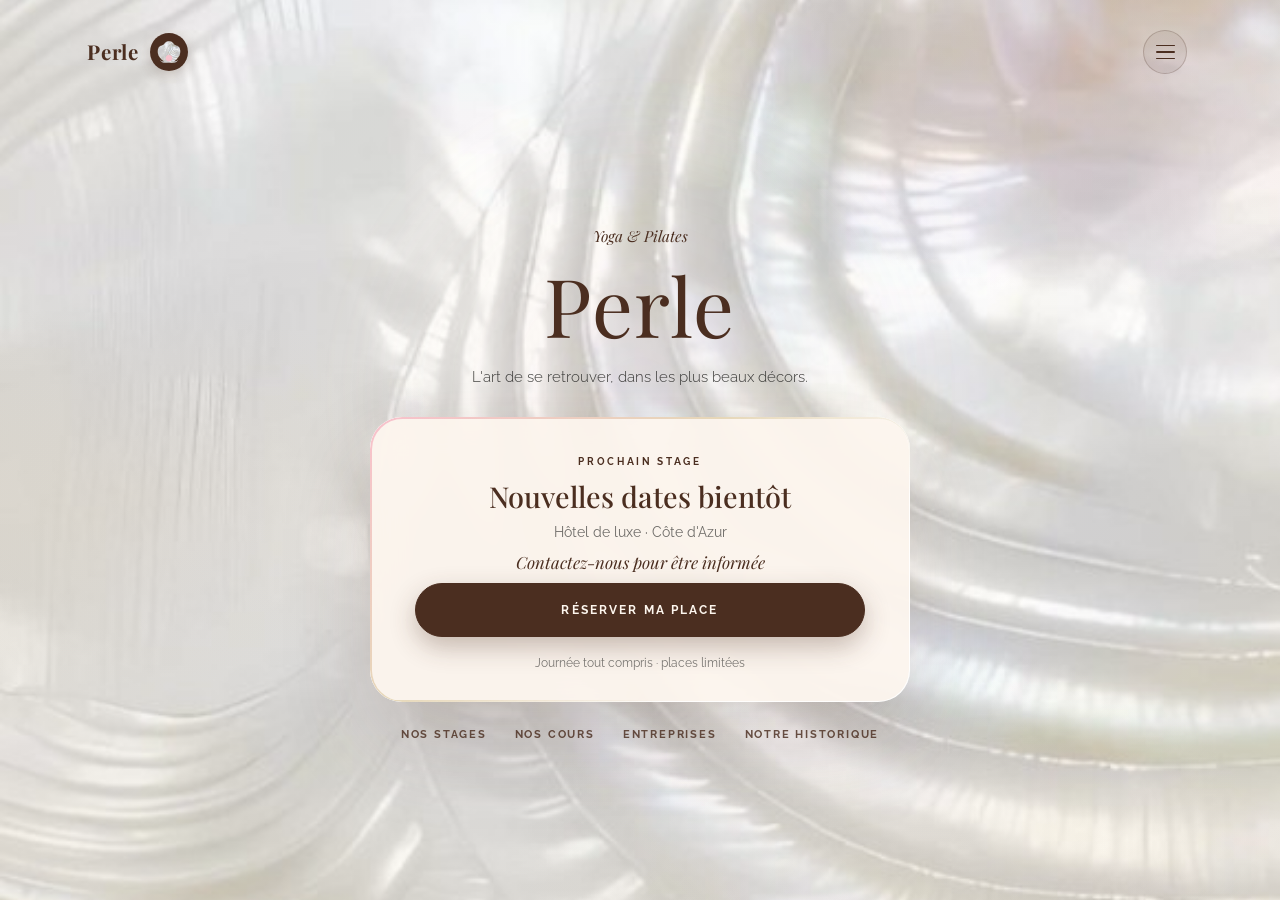
==== index.html @ 3eebd9fe "Site Perle : refonte complete (charte, nacre, stages, reservation) Mise en ligne initiale via depot " ====
<!DOCTYPE html>
<html lang="fr" translate="no">
<head>
  <meta charset="UTF-8">
  <meta name="google" content="notranslate">
  <meta name="viewport" content="width=device-width, initial-scale=1.0">
  <title>Perle — Yoga & Pilates sur la Côte d'Azur</title>
  <meta name="description" content="Perle — Cours de yoga et pilates dans les plus beaux lieux de la Côte d'Azur. Réservez votre prochaine séance.">
  <link rel="icon" type="image/png" href="favicon.png">
  <link rel="apple-touch-icon" href="favicon.png">
  <link rel="preconnect" href="https://fonts.googleapis.com">
  <link rel="preconnect" href="https://fonts.gstatic.com" crossorigin>
  <link href="https://fonts.googleapis.com/css2?family=Playfair+Display:ital,wght@0,400;0,500;0,700;1,400&family=Raleway:wght@300;400;500;600;700&display=swap" rel="stylesheet">
  <link rel="stylesheet" href="styles.css">
</head>
<body class="home-page">

<!-- Animation d'arrivée : la perle roule une fois -->
<div class="page-intro" id="pageIntro" aria-hidden="true"><img src="logo-rose.png" alt=""></div>

<!-- NAV -->
<nav id="nav">
  <div class="container nav-inner">
    <a href="index.html" class="nav-logo" aria-label="Perle — Accueil">
      <span class="nav-logo-text">Perle</span>
      <img src="Logo.PNG" alt="Perle logo">
    </a>
    <div class="nav-links">
      <a href="index.html" data-fr="Accueil" data-en="Home">Accueil</a>
      <a href="stages.html" data-fr="Stages" data-en="Retreats">Stages</a>
      <a href="reservation.html" data-fr="Cours" data-en="Classes">Cours</a>
      <a href="entreprises.html" data-fr="Entreprises" data-en="Business">Entreprises</a>
      <a href="historique.html" data-fr="Notre historique" data-en="Our history">Notre historique</a>
      <div class="lang-toggle" role="group" aria-label="Langue"><button class="active" onclick="setLang('fr')" aria-pressed="true">FR</button><button onclick="setLang('en')" aria-pressed="false">EN</button></div>
    </div>

    <button class="nav-burger" id="burger" aria-label="Ouvrir le menu" aria-expanded="false"><span></span><span></span><span></span></button>
  </div>
</nav>

<div class="mobile-menu" id="mobileMenu" role="dialog" aria-modal="true" aria-label="Navigation">
  <button class="mobile-close" id="mobileClose" aria-label="Fermer">&#10005;</button>
  <a href="index.html" onclick="closeMobile()" data-fr="Accueil" data-en="Home">Accueil</a>
  <a href="stages.html" onclick="closeMobile()" data-fr="Stages" data-en="Retreats">Stages</a>
  <a href="reservation.html" onclick="closeMobile()" data-fr="Cours" data-en="Classes">Cours</a>
  <a href="entreprises.html" onclick="closeMobile()" data-fr="Entreprises" data-en="Business">Entreprises</a>
  <a href="historique.html" onclick="closeMobile()" data-fr="Notre historique" data-en="Our history">Notre historique</a>
  <div class="lang-toggle"><button class="active" onclick="setLang('fr'); closeMobile()">FR</button><button onclick="setLang('en'); closeMobile()">EN</button></div>
</div>


<!-- ACCUEIL ÉPURÉ -->
<main class="home-min has-nacre">
  <p class="hm-eyebrow" data-fr="Yoga & Pilates" data-en="Yoga & Pilates">Yoga & Pilates</p>
  <h1>Perle</h1>
  <p class="hm-sub" data-fr="L'art de se retrouver, dans les plus beaux décors." data-en="The art of finding yourself, in the most beautiful settings.">L'art de se retrouver, dans les plus beaux décors.</p>

  <div class="next-class" id="nextClass">
    <span class="nc-label" data-fr="Prochain stage" data-en="Next retreat">Prochain stage</span>
    <h2 class="nc-title" id="ncTitle">—</h2>
    <p class="nc-meta" id="ncMeta">—</p>
    <p class="nc-date" id="ncDate">—</p>
    <div class="timer" id="timer" aria-live="polite">
      <div><b id="t-d">00</b><span data-fr="Jours" data-en="Days">Jours</span></div>
      <div class="sep">:</div>
      <div><b id="t-h">00</b><span data-fr="Heures" data-en="Hours">Heures</span></div>
      <div class="sep">:</div>
      <div><b id="t-m">00</b><span data-fr="Min" data-en="Min">Min</span></div>
      <div class="sep">:</div>
      <div><b id="t-s">00</b><span data-fr="Sec" data-en="Sec">Sec</span></div>
    </div>
    <a class="btn btn-dark nc-btn" href="stages.html#reserver" data-fr="Réserver ma place" data-en="Book my place">Réserver ma place</a>
    <p class="nc-note" data-fr="Journée tout compris · places limitées" data-en="All-inclusive day · limited places">Journée tout compris · places limitées</p>
  </div>

  <div class="home-min-links">
    <a href="stages.html" data-fr="Nos stages" data-en="Our retreats">Nos stages</a>
    <a href="reservation.html" data-fr="Nos cours" data-en="Our classes">Nos cours</a>
    <a href="entreprises.html" data-fr="Entreprises" data-en="Business">Entreprises</a>
    <a href="historique.html" data-fr="Notre historique" data-en="Our history">Notre historique</a>
  </div>
</main>

<script src="auth.js"></script>
<script src="script.js"></script>
<script>
  /* ── PROCHAIN STAGE + COMPTE À REBOURS ──
     ✏️ Pour changer les dates : éditer ce tableau (et la page stages.html). */
  const STAGES = [
    { date: '2026-09-12T07:30:00', fr: 'Journée Perle — Signature', en: 'Perle Day — Signature' },
    { date: '2026-10-03T07:30:00', fr: 'Journée Perle — Signature', en: 'Perle Day — Signature' },
    { date: '2026-10-24T07:30:00', fr: 'Journée Perle — Automne',   en: 'Perle Day — Autumn' }
  ];
  const LIEU = { fr: "Hôtel de luxe · Côte d'Azur", en: 'Luxury hotel · French Riviera' };

  function nextStage() {
    const now = new Date();
    const upcoming = STAGES.map(s => ({ ...s, d: new Date(s.date) }))
                           .filter(s => s.d > now)
                           .sort((a, b) => a.d - b.d);
    return upcoming[0] || null;
  }
  const NC = nextStage();

  function lang() { return localStorage.getItem('perle-lang') || 'fr'; }

  function renderNC() {
    const l = lang();
    if (!NC) {
      document.getElementById('ncTitle').textContent = l === 'en' ? 'New dates coming soon' : 'Nouvelles dates bientôt';
      document.getElementById('ncMeta').textContent = LIEU[l];
      document.getElementById('ncDate').textContent = l === 'en' ? 'Contact us to be informed' : 'Contactez-nous pour être informée';
      const t = document.getElementById('timer'); if (t) t.style.display = 'none';
      return;
    }
    document.getElementById('ncTitle').textContent = l === 'en' ? NC.en : NC.fr;
    document.getElementById('ncMeta').textContent = LIEU[l];
    document.getElementById('ncDate').textContent = NC.d.toLocaleDateString(l === 'en' ? 'en-GB' : 'fr-FR',
      { weekday: 'long', day: 'numeric', month: 'long' }) + ' · 7h30 — 15h00';
  }

  function pad(n) { return String(n).padStart(2, '0'); }
  function tick() {
    if (!NC) return;
    const diff = NC.d - new Date();
    const d = Math.max(0, Math.floor(diff / 86400000));
    const h = Math.max(0, Math.floor((diff % 86400000) / 3600000));
    const m = Math.max(0, Math.floor((diff % 3600000) / 60000));
    const s = Math.max(0, Math.floor((diff % 60000) / 1000));
    document.getElementById('t-d').textContent = pad(d);
    document.getElementById('t-h').textContent = pad(h);
    document.getElementById('t-m').textContent = pad(m);
    document.getElementById('t-s').textContent = pad(s);
  }

  renderNC(); tick(); setInterval(tick, 1000);
  window.addEventListener('perlelang', renderNC);
</script>
</body>
</html>
---- styles.css ----
/* ============================================================
   PERLE — Design System « NACRE »
   L'écrin : fond brun profond · panneaux nacrés flottants
   ============================================================ */

:root {
  /* — Coquille (fond) — */
  /* Un seul marron pour tout le site : celui de la charte */
  --shell-deep: #4B2E20;
  --shell:      #4B2E20;
  --shell-soft: #4B2E20;
  --shell-mid:  #4B2E20;

  /* — Nacre (contenu) — */
  --pearl:      #FDF6EE;
  --sand:       #E6D7B8;
  --pink:       #F8C1CC;
  --champagne:  #E6D7B8;
  --caramel:    #E6D7B8;   /* aligné sur le crème de la charte */
  --ink:        #2C2C2A;

  /* — Canevas (fond de page) — */
  --canvas: #E6D7B8;   /* repli sous la nacre */

  /* — Nacre : la vraie matière, utilisée comme une couleur —
     La photo de nacre est peinte par-dessus ; si le fichier est absent,
     le dégradé du dessous prend le relais tout seul.
     Pour changer la nacre : remplacer img/nacre.jpg */
  --nacre: url('img/nacre.jpg') center/cover,
           linear-gradient(115deg, #F8C1CC 0%, #E6D7B8 38%, #FDF6EE 58%, #E6D7B8 100%);
  /* Variante lisible sur fond clair */
  --nacre-dark: linear-gradient(115deg, #4B2E20 0%, #4B2E20 100%);
  --nacre-soft: linear-gradient(115deg, rgba(248,193,204,.22), rgba(230,215,184,.18), rgba(230,215,184,.22));

  --ff-head: 'Playfair Display', Georgia, serif;
  --ff-body: 'Raleway', sans-serif;
  --ease:    cubic-bezier(.22,1,.36,1);
  --r-panel: 44px;
  --r-card:  22px;
}

*, *::before, *::after { box-sizing: border-box; margin: 0; padding: 0; }
html { scroll-behavior: smooth; }
/* La couleur de repli vit sur <html> : sinon elle recouvrirait la nacre */
html { background: var(--canvas); }
body {
  font-family: var(--ff-body); line-height: 1.7; overflow-x: hidden;
  color: var(--ink); background: none;
  -webkit-font-smoothing: antialiased;
}
/* La nacre habille le fond de TOUTES les pages, derrière les panneaux.
   Elle est fixée : elle ne se déforme pas sur les pages longues et reste
   stable au défilement (marche aussi sur téléphone, contrairement à
   background-attachment: fixed). */
body::before {
  content: ''; position: fixed; inset: 0; z-index: -2;
  background: url('img/nacre.jpg') center/cover no-repeat;
}
/* Voile crème : unifie la matière et assoit la lecture du texte brun */
body::after {
  content: ''; position: fixed; inset: 0; z-index: -1; pointer-events: none;
  background:
    radial-gradient(ellipse 50% 40% at 85% 8%,  rgba(248,193,204,.26), transparent 62%),
    radial-gradient(ellipse 45% 35% at 10% 55%, rgba(230,215,184,.22), transparent 62%),
    radial-gradient(ellipse 50% 40% at 70% 95%, rgba(230,215,184,.18), transparent 62%),
    radial-gradient(ellipse at 50% 38%, rgba(253,248,240,.34) 0%, rgba(253,248,240,.16) 55%, rgba(230,215,184,.30) 100%);
}
/* Halo nacré diffus sur le fond clair */

img { max-width: 100%; display: block; }
a { text-decoration: none; color: inherit; }
h1, h2, h3, h4 { font-family: var(--ff-head); line-height: 1.15; font-weight: 500; color: var(--shell-soft); }
::selection { background: var(--caramel); color: var(--shell-deep); }

/* ── PANNEAUX FLOTTANTS (la signature) ── */
.about, .formules, .lieux, .gallery, .testimonials, .reservation,
.corp-intro, .corp-features, .corp-benefits, .newsletter, .cta-band, .account,
.fondatrice, .suite-band, .tarifs {
  position: relative; z-index: 1;
  max-width: 1400px; margin: 20px auto; padding: 110px 0;
  border-radius: var(--r-panel); overflow: hidden;
  box-shadow: 0 30px 70px rgba(75,46,32,.16), 0 2px 8px rgba(75,46,32,.06), inset 0 1px 0 rgba(255,255,255,.35);
}
/* Couleurs des panneaux */
.about        { background: var(--pink); }
.formules     { background: var(--pearl); }
.lieux        { background: var(--sand); }
.gallery      { background: var(--shell); box-shadow: 0 40px 90px rgba(0,0,0,.45), inset 0 1px 0 rgba(255,255,255,.08); }
.testimonials { background: var(--caramel); }
.reservation  { background: var(--champagne); }
.corp-intro   { background: var(--pearl); }
.corp-features{ background: var(--sand); }
.corp-benefits{ background: var(--pink); }
.account      { background: var(--pearl); padding-top: 150px; }
.newsletter   { background: var(--shell); padding: 84px 0; box-shadow: 0 30px 70px rgba(0,0,0,.4), inset 0 1px 0 rgba(255,255,255,.08); }
.cta-band     { background: var(--shell-soft); text-align: center; padding: 120px 0; }
/* Reflet nacré en haut de chaque panneau */
.about::before, .formules::before, .lieux::before, .testimonials::before,
.reservation::before, .corp-intro::before, .corp-features::before, .corp-benefits::before, .account::before {
  content: ''; position: absolute; top: 0; left: 0; right: 0; height: 220px;
  background: linear-gradient(180deg, rgba(255,255,255,.5), transparent);
  pointer-events: none;
}
.cta-band::before, .gallery::before, .newsletter::before {
  content: ''; position: absolute; inset: 0; pointer-events: none;
  background: radial-gradient(ellipse 60% 60% at 50% 0%, rgba(248,193,204,.16), transparent 65%);
}

/* ── UTILITAIRES ── */
.container { max-width: 1180px; margin: 0 auto; padding: 0 40px; position: relative; z-index: 1; }
.section-label {
  display: inline-flex; align-items: center; gap: 12px;
  font-size: .68rem; font-weight: 700; letter-spacing: .3em; text-transform: uppercase;
  color: var(--shell-mid); margin-bottom: 20px;
}
.section-label::before { content: ''; width: 26px; height: 1px; background: currentColor; opacity: .6; }
.section-head { text-align: center; max-width: 660px; margin: 0 auto 76px; }
.section-head .section-label { justify-content: center; }
.section-head h2 { font-size: clamp(2.2rem, 4.6vw, 3.6rem); margin-bottom: 18px; letter-spacing: -.015em; }
.section-head p { font-weight: 300; font-size: 1.06rem; line-height: 1.85; color: var(--ink); opacity: .72; }
/* Mot accentué en nacre */
.nacre {
  background: var(--nacre); -webkit-background-clip: text; background-clip: text;
  -webkit-text-fill-color: transparent; font-style: italic;
}

/* Boutons */
.btn {
  display: inline-flex; align-items: center; justify-content: center; gap: 10px;
  padding: 16px 38px; border-radius: 100px; cursor: pointer;
  font-family: var(--ff-body); font-weight: 700; font-size: .74rem;
  letter-spacing: .18em; text-transform: uppercase;
  border: 1.5px solid transparent; transition: transform .3s var(--ease), box-shadow .3s var(--ease), background .3s, color .3s;
}
.btn:hover { transform: translateY(-2px); }
.btn-dark {
  background: var(--shell-soft); color: var(--pearl); border-color: var(--shell-soft);
  box-shadow: 0 10px 26px rgba(75,46,32,.3);
}
.btn-dark:hover { box-shadow: 0 16px 36px rgba(75,46,32,.42); }
.btn-light, .btn-outline {
  background: var(--nacre); color: var(--shell-deep); border: none;
  box-shadow: 0 10px 30px rgba(230,215,184,.35);
}
.btn-light:hover, .btn-outline:hover { box-shadow: 0 18px 44px rgba(230,215,184,.5); }
.btn-brown { background: var(--shell-mid); color: var(--pearl); border-color: var(--shell-mid); }
.btn-sm { padding: 11px 24px; font-size: .66rem; }

.link-arrow {
  display: inline-flex; align-items: center; gap: 9px; font-weight: 700; font-size: .72rem;
  letter-spacing: .16em; text-transform: uppercase; color: var(--shell-mid);
  transition: gap .3s var(--ease);
}
.link-arrow svg { width: 15px; transition: transform .3s var(--ease); }
.link-arrow:hover { gap: 15px; }
.link-arrow:hover svg { transform: translateX(4px); }

.fade-in { opacity: 0; transform: translateY(34px); transition: opacity .9s var(--ease), transform .9s var(--ease); }
.fade-in.visible { opacity: 1; transform: none; }

/* ── NAV FLOTTANTE (pilule) ── */
/* Pas de barre : seuls le logo, le nom et le bouton ☰ flottent au-dessus de la page */
nav {
  position: fixed; top: 16px; left: 50%; transform: translateX(-50%); z-index: 100;
  width: calc(100% - 36px); max-width: 1320px;
  background: none; border: none; box-shadow: none;
  padding: 14px 10px 14px 4px;
  transition: padding .4s var(--ease);
}
nav.scrolled { background: none; box-shadow: none; }
.nav-inner { display: flex; align-items: center; justify-content: space-between; gap: 20px; }
.nav-logo { display: flex; align-items: center; gap: 11px; line-height: 1; }
.nav-logo img {
  height: 38px; width: 38px; object-fit: cover; border-radius: 50%;
  box-shadow: 0 0 0 1px rgba(253,246,238,.2);
  transition: transform .6s var(--ease), box-shadow .3s var(--ease);
}
.nav-logo:hover img { transform: rotate(-8deg) scale(1.08); box-shadow: 0 0 0 2px rgba(230,215,184,.55); }
.nav-logo-text {
  font-family: var(--ff-head); font-size: 1.28rem; font-weight: 700; letter-spacing: .04em;
  background: var(--nacre); -webkit-background-clip: text; background-clip: text; -webkit-text-fill-color: transparent;
}
/* Les onglets vivent désormais dans le menu (bouton ☰) */
.nav-links { display: none; }
.nav-links a {
  position: relative; font-size: .72rem; font-weight: 600; letter-spacing: .14em;
  text-transform: uppercase; color: var(--pearl); opacity: .68; transition: opacity .25s; padding: 6px 0;
}
.nav-links a::after {
  content: ''; position: absolute; left: 0; right: 0; bottom: 0; height: 1.5px; border-radius: 2px;
  background: var(--nacre); transform: scaleX(0); transform-origin: left; transition: transform .35s var(--ease);
}
.nav-links a:hover, .nav-links a.active { opacity: 1; }
.nav-links a:hover::after, .nav-links a.active::after { transform: scaleX(1); }
.lang-toggle { display: flex; gap: 2px; background: rgba(253,246,238,.1); border-radius: 100px; padding: 3px; }
.lang-toggle button {
  padding: 5px 12px; border: none; border-radius: 100px; cursor: pointer;
  font-size: .65rem; font-weight: 700; letter-spacing: .1em;
  background: transparent; color: rgba(253,246,238,.55); transition: all .25s;
}
.lang-toggle button.active { background: var(--nacre); color: var(--shell-deep); }
/* Bouton ☰ — présent sur toutes les tailles d'écran */
.nav-burger {
  display: flex; flex-direction: column; align-items: center; justify-content: center; gap: 5px;
  width: 44px; height: 44px; border-radius: 50%; cursor: pointer; flex-shrink: 0;
  background: rgba(253,246,238,.09); border: 1px solid rgba(253,246,238,.18);
  transition: background .3s var(--ease), border-color .3s var(--ease);
}
.nav-burger:hover { background: var(--nacre); border-color: transparent; }
.nav-burger span { display: block; width: 19px; height: 1.5px; border-radius: 2px; background: var(--pearl); transition: background .3s, transform .3s; }
.nav-burger:hover span { background: var(--shell-deep); }

/* Logo, nom et bouton ☰ en marron : lisibles sur la nacre, sur toutes les pages */
.nav-logo-text { background: var(--nacre-dark); -webkit-background-clip: text; background-clip: text; -webkit-text-fill-color: transparent; }
.nav-logo img { box-shadow: 0 4px 14px rgba(75,46,32,.22); }
.nav-logo:hover img { box-shadow: 0 0 0 2px var(--shell-mid), 0 4px 14px rgba(75,46,32,.28); }
.nav-burger { background: rgba(75,46,32,.07); border-color: rgba(75,46,32,.22); }
.nav-burger span { background: var(--shell-soft); }
.nav-burger:hover { background: var(--shell-soft); border-color: transparent; }
.nav-burger:hover span { background: var(--pearl); }

/* Menu plein écran */
.mobile-menu {
  display: none; position: fixed; inset: 0; z-index: 99;
  background: rgba(75,46,32,.97); backdrop-filter: blur(22px);
  flex-direction: column; align-items: center; justify-content: center; gap: 4px;
  padding: 110px 24px 70px;
}
.mobile-menu.open { display: flex; animation: menuFade .35s var(--ease); }
@keyframes menuFade { from { opacity: 0; } to { opacity: 1; } }
.mobile-menu a {
  font-family: var(--ff-head); font-size: clamp(1.5rem, 3.4vw, 2.3rem);
  color: var(--pearl); opacity: .78; padding: 6px 4px;
  transition: opacity .3s var(--ease), color .3s var(--ease);
}
.mobile-menu a:hover { opacity: 1; color: var(--champagne); }
/* « Mon profil » / « Se connecter » : même allure que les autres entrées du menu */
.mobile-menu .nav-account { margin: 0; }
.mobile-menu .acct-user,
.mobile-menu .acct-btn {
  font-family: var(--ff-head); font-weight: 400;
  font-size: clamp(1.5rem, 3.4vw, 2.3rem);
  letter-spacing: normal; text-transform: none;
  color: var(--pearl); opacity: .78; padding: 6px 4px;
  background: none; border: none; cursor: pointer;
  transition: opacity .3s var(--ease), color .3s var(--ease);
}
.mobile-menu .acct-user:hover,
.mobile-menu .acct-btn:hover { opacity: 1; color: var(--champagne); background: none; transform: none; box-shadow: none; }
.mobile-menu .lang-toggle { margin-top: 26px; }
.mobile-close {
  position: absolute; top: 24px; right: 26px; width: 46px; height: 46px; border-radius: 50%;
  display: flex; align-items: center; justify-content: center;
  font-size: 1.4rem; cursor: pointer; color: var(--pearl);
  background: rgba(253,246,238,.08); border: 1px solid rgba(253,246,238,.18);
  transition: background .3s, color .3s;
}
.mobile-close:hover { background: var(--nacre); color: var(--shell-deep); border-color: transparent; }

/* ── ACCUEIL ÉPURÉ (prochain cours) ── */
.home-min {
  position: relative; z-index: 1;
  min-height: 100vh; min-height: 100svh;
  display: flex; flex-direction: column; align-items: center; justify-content: center;
  text-align: center;
  /* Tailles liées à la hauteur de l'écran : la page entière tient sans défiler */
  padding: clamp(80px, 11vh, 150px) 24px clamp(18px, 3.5vh, 60px);
}
.home-min::before {
  content: ''; position: absolute; width: 640px; height: 640px; border-radius: 50%; top: 8%;
  background: radial-gradient(circle, rgba(248,193,204,.5), rgba(230,215,184,.28) 45%, transparent 70%);
  filter: blur(26px); pointer-events: none;
  animation: breathe 9s ease-in-out infinite alternate;
}
@keyframes breathe { 0% { transform: scale(.92); opacity: .75; } 100% { transform: scale(1.06); opacity: 1; } }
.home-min .hm-eyebrow {
  font-family: var(--ff-head); font-style: italic; color: var(--shell-soft);
  font-size: clamp(.86rem, 1.7vh, 1.1rem);
  margin-bottom: clamp(5px, 1vh, 14px); position: relative;
}
.home-min h1 {
  position: relative; font-size: clamp(2.5rem, 9vh, 8rem); font-weight: 400; letter-spacing: .02em;
  margin-bottom: clamp(6px, 1.4vh, 20px);
  background: var(--nacre-dark); -webkit-background-clip: text; background-clip: text; -webkit-text-fill-color: transparent;
}
.home-min .hm-sub {
  position: relative; font-weight: 300; color: var(--ink); opacity: .72;
  font-size: clamp(.88rem, 1.7vh, 1.06rem);
  max-width: 440px; margin: 0 auto; line-height: 1.7;
}

/* Carte « prochain cours » — la perle */
.next-class {
  position: relative; margin-top: clamp(14px, 3vh, 56px); max-width: 540px; width: 100%;
  padding: clamp(18px, 3.1vh, 44px) clamp(22px, 4vw, 44px); border-radius: 32px;
  background: rgba(253,246,238,.92);
  border: 1px solid rgba(255,255,255,.9);
  backdrop-filter: blur(16px);
  box-shadow: 0 40px 90px rgba(75,46,32,.18), inset 0 1px 0 rgba(255,255,255,.9);
}
.next-class::before {
  content: ''; position: absolute; inset: -1px; border-radius: 32px; padding: 1.5px;
  background: linear-gradient(140deg, var(--pink), var(--champagne) 40%, transparent 72%);
  -webkit-mask: linear-gradient(#000 0 0) content-box, linear-gradient(#000 0 0);
  -webkit-mask-composite: xor; mask-composite: exclude; pointer-events: none;
}
.nc-label {
  display: inline-block; font-size: .64rem; font-weight: 700; letter-spacing: .26em; text-transform: uppercase;
  color: var(--shell-mid); margin-bottom: clamp(5px,1.1vh,14px);
}
.nc-title { font-size: clamp(1.2rem, 3.2vh, 2.2rem); color: var(--shell-soft); margin-bottom: clamp(3px,.7vh,8px); }
.nc-meta { font-size: .9rem; color: var(--ink); opacity: .68; margin-bottom: 4px; }
.nc-date { font-family: var(--ff-head); font-style: italic; font-size: 1.05rem; color: var(--shell-mid); margin-bottom: 6px; }
.timer { display: flex; gap: 10px; justify-content: center; margin: clamp(12px,2.2vh,28px) 0 clamp(13px,2.4vh,30px); }
.timer > div { min-width: 66px; padding: clamp(6px,1.1vh,12px) 4px; border-radius: 16px; background: rgba(75,46,32,.05); border: 1px solid rgba(75,46,32,.08); }
.timer b {
  display: block; font-family: var(--ff-head); font-size: clamp(1.3rem,3.2vh,2.1rem); font-weight: 500; line-height: 1;
  background: var(--nacre-dark); -webkit-background-clip: text; background-clip: text; -webkit-text-fill-color: transparent;
}
.timer span { display: block; margin-top: 7px; font-size: .55rem; letter-spacing: .16em; text-transform: uppercase; color: var(--ink); opacity: .6; }
.timer .sep { display: none; }
.nc-btn { width: 100%; }
.nc-note { margin-top: 15px; font-size: .78rem; color: var(--ink); opacity: .62; }
.nc-note.ok { color: #4a7c48; opacity: 1; font-weight: 700; }
.home-min-links { position: relative; margin-top: clamp(12px, 2.6vh, 46px); display: flex; gap: 28px; flex-wrap: wrap; justify-content: center; }
.home-min-links a {
  font-size: .7rem; font-weight: 700; letter-spacing: .16em; text-transform: uppercase;
  color: var(--shell-soft); opacity: .62; transition: opacity .25s, color .25s;
}
.home-min-links a:hover { opacity: 1; color: var(--shell-mid); }

/* ── ACCUEIL : textes en marron sur la nacre du fond ── */
/* (la nacre vient de body::before, elle traverse toute la page) */
.home-min.has-nacre > * { position: relative; z-index: 2; }
.home-min.has-nacre::before { opacity: .16; z-index: 1; }
.home-min.has-nacre .hm-eyebrow { color: var(--shell-mid); }
.home-min.has-nacre h1 {
  background: none;
  -webkit-background-clip: border-box; background-clip: border-box;
  -webkit-text-fill-color: var(--shell-soft); color: var(--shell-soft);
}
.home-min.has-nacre .hm-sub { color: var(--ink); opacity: .92; }
.home-min.has-nacre .home-min-links a { color: var(--shell-soft); opacity: .82; }
.home-min.has-nacre .home-min-links a:hover { opacity: 1; color: var(--shell-mid); }

/* Écrans courts (petits téléphones, portables bas) : on resserre encore
   pour que l'accueil tienne malgré tout en un seul écran. */
@media (max-height: 720px) {
  .home-min { padding: 62px 20px 12px; }
  .home-min h1 { font-size: clamp(2.1rem, 8vh, 3rem); margin-bottom: 3px; }
  .home-min .hm-eyebrow { font-size: .78rem; margin-bottom: 3px; }
  .home-min .hm-sub { font-size: .82rem; line-height: 1.5; }
  .next-class { margin-top: 10px; padding: 14px 18px; border-radius: 24px; }
  .nc-label { margin-bottom: 4px; }
  .nc-title { font-size: 1.15rem; margin-bottom: 2px; }
  .nc-meta, .nc-date { font-size: .78rem; }
  .timer { margin: 8px 0 9px; gap: 6px; }
  .timer > div { min-width: 52px; padding: 5px 3px; border-radius: 12px; }
  .timer b { font-size: 1.15rem; }
  .nc-note { margin-top: 8px; font-size: .7rem; }
  .home-min-links { margin-top: 9px; gap: 16px; }
}

/* ── PAGE STAGES : toutes les bulles au même blanc cassé ── */
.page-stages section.lieux,
.page-stages section.testimonials,
.page-stages section.reservation { background: var(--pearl); }
/* Les petites cartes gardent un voile crème pour rester lisibles comme cartes */
.page-stages .inc-card { background: rgba(230,215,184,.42); border-color: rgba(75,46,32,.10); }
.page-stages .inc-card:hover { background: rgba(230,215,184,.68); }
/* Intitulés de section : ils étaient pensés pour un fond foncé */
.page-stages section.testimonials .section-label { color: var(--shell-mid); }

/* ── Récapitulatif de la page de réservation ── */
.resa-recap {
  margin: 26px 0 30px; padding: 22px 24px;
  border-radius: var(--r-card); background: rgba(230,215,184,.42);
  border: 1px solid rgba(75,46,32,.12);
}
.resa-recap-label {
  display: block; font-size: .62rem; font-weight: 700; letter-spacing: .24em;
  text-transform: uppercase; color: var(--shell-mid); margin-bottom: 8px;
}
.resa-recap h3 { font-size: 1.3rem; margin-bottom: 6px; }
.resa-recap p { font-size: .9rem; color: var(--ink); opacity: .8; margin: 0; }
.resa-recap-prix { font-family: var(--ff-head); font-size: 1.25rem; color: var(--shell-soft) !important; opacity: 1 !important; margin-top: 10px !important; }
.resa-recap-lien {
  display: inline-block; margin-top: 12px; font-size: .72rem; font-weight: 700;
  letter-spacing: .12em; text-transform: uppercase; color: var(--shell-mid);
  border-bottom: 1px solid rgba(75,46,32,.3); padding-bottom: 2px;
}
.resa-recap-lien:hover { color: var(--shell-soft); border-color: var(--shell-soft); }

/* ── Validité des packs & échéance des crédits ── */
.pack-validite {
  font-size: .7rem; font-weight: 700; letter-spacing: .1em; text-transform: uppercase;
  color: var(--shell-mid); opacity: .75; margin: 6px 0 14px;
}
/* Posée sur le panneau marron : elle doit être claire */
.credit-expire { margin-top: 8px; font-size: .74rem; font-weight: 600; color: var(--champagne); }
.credit-expire.urgent { color: var(--pink); opacity: 1; }

/* ── PAGE ENTREPRISES : bulles au blanc cassé de la première ──
   (la bulle rose et le bandeau marron gardent leur couleur) */
.page-entreprises section.corp-features,
.page-entreprises section.testimonials { background: var(--pearl); }
/* Les cartes gardent un voile crème pour se détacher du fond */
.page-entreprises .corp-card { background: rgba(230,215,184,.42); border-color: rgba(75,46,32,.10); }
.page-entreprises .corp-card:hover { background: rgba(230,215,184,.68); }

/* ── LE MOT DE LA FONDATRICE ── */
.fondatrice { background: var(--pearl); padding: 130px 0; }
.fondatrice-grid { display: grid; grid-template-columns: .85fr 1.15fr; gap: 90px; align-items: center; }
/* L'emplacement photo : dès que img/fondatrice.jpg existe, il s'affiche.
   En attendant, le coquillage nacré tient la place sans casser la mise en page. */
.fondatrice-photo {
  aspect-ratio: 3 / 4; border-radius: var(--r-panel);
  background:
    url('img/fondatrice.jpg') center/cover no-repeat,
    url('img/nacre.jpg') center/cover no-repeat,
    var(--champagne);
  box-shadow: 0 30px 70px rgba(75,46,32,.2);
}
.fondatrice-mot blockquote { margin: 38px 0 0; position: relative; padding-left: 38px; }
.fondatrice-mot blockquote::before {
  content: 'C'; position: absolute; left: -8px; top: -34px;
  font-family: var(--ff-head); font-size: 5rem; line-height: 1;
  color: var(--shell-soft); opacity: .18;
}
.fondatrice-mot blockquote p {
  font-family: var(--ff-head); font-style: italic;
  font-size: clamp(1.05rem, 1.9vw, 1.35rem); line-height: 2.05;
  color: var(--shell-soft); margin-bottom: 30px;
}
.fondatrice-signature {
  margin-top: 34px; padding-left: 38px;
  font-size: .72rem; font-weight: 700; letter-spacing: .18em;
  text-transform: uppercase; color: var(--shell-mid);
}

/* ── ÉCRIVONS LA SUITE ENSEMBLE ── */
.suite-band { background: var(--pink); text-align: center; padding: 130px 0; }
.suite-band h2 { font-size: clamp(2rem, 4.6vw, 3.2rem); margin-bottom: 26px; }
.suite-band p {
  max-width: 560px; margin: 0 auto 44px; font-weight: 300;
  font-size: 1.02rem; line-height: 2.05; color: var(--ink);
}
.suite-actions { display: flex; gap: 18px; justify-content: center; flex-wrap: wrap; }
.suite-band .btn-outline { color: var(--shell-soft); border-color: var(--shell-soft); }
.suite-band .btn-outline:hover { background: var(--shell-soft); color: var(--pearl); }

/* ── TARIFS (page Cours) ── */
.tarifs { background: var(--pearl); }
.tarifs .credit-packs { margin-top: 52px; }
.tarifs-note {
  margin-top: 34px; text-align: center; font-size: .84rem;
  color: var(--ink); opacity: .72;
}

/* ── HERO (si utilisé) ── */
.hero {
  position: relative; z-index: 1; min-height: 100vh; display: flex; flex-direction: column;
  justify-content: flex-end; padding-bottom: 90px;
}
.hero-bg { display: none; }
.hero-art { position: absolute; right: -40px; top: 50%; transform: translateY(-50%); width: 46vw; max-width: 620px; opacity: .08; }
.hero-eyebrow { font-family: var(--ff-head); font-style: italic; font-size: 1.1rem; color: var(--shell-soft); margin-bottom: 18px; }
.hero h1 {
  font-size: clamp(3rem, 8vw, 6.6rem); font-weight: 400; margin-bottom: 26px;
  background: var(--nacre-dark); -webkit-background-clip: text; background-clip: text; -webkit-text-fill-color: transparent;
}
.hero h1 em { font-style: italic; }
.hero-sub { font-size: 1.1rem; font-weight: 300; max-width: 520px; color: var(--ink); opacity: .78; margin-bottom: 42px; line-height: 1.85; }
.hero-cta { display: flex; gap: 14px; flex-wrap: wrap; }
.hero-scroll {
  position: absolute; bottom: 30px; left: 50%; transform: translateX(-50%);
  display: flex; flex-direction: column; align-items: center; gap: 8px;
  font-size: .6rem; letter-spacing: .2em; text-transform: uppercase; color: var(--shell-soft); opacity: .55;
  animation: bounce 2.4s ease-in-out infinite;
}
.hero-scroll svg { width: 18px; }
@keyframes bounce { 0%,100% { transform: translateX(-50%) translateY(0); } 50% { transform: translateX(-50%) translateY(7px); } }

/* ── EN-TÊTE DE PAGE ── */
.page-hero {
  position: relative; z-index: 1; text-align: center;
  padding: 200px 24px 96px; max-width: 1400px; margin: 0 auto;
}
.page-hero .breadcrumb {
  font-size: .66rem; letter-spacing: .2em; text-transform: uppercase; color: var(--shell);
  margin-bottom: 28px;
}
.page-hero .breadcrumb a:hover { color: var(--shell-soft); }
.page-hero h1 {
  font-size: clamp(2.6rem, 6.5vw, 4.6rem); font-weight: 400; margin-bottom: 28px;
  background: var(--nacre-dark); -webkit-background-clip: text; background-clip: text; -webkit-text-fill-color: transparent;
}
.page-hero p { max-width: 620px; margin: 0 auto; font-weight: 300; font-size: 1.06rem; line-height: 2; color: var(--ink); }

/* ── BANDEAU DÉFILANT ── */
.strip {
  position: relative; z-index: 1; overflow: hidden; white-space: nowrap; padding: 20px 0;
  border-top: 1px solid rgba(75,46,32,.14); border-bottom: 1px solid rgba(75,46,32,.14);
  margin: 20px 0;
}
.strip-inner { display: flex; gap: 56px; animation: strip 26s linear infinite; }
.strip-inner span { font-size: .72rem; letter-spacing: .28em; text-transform: uppercase; color: var(--shell-soft); opacity: .7; }
.strip-inner strong { color: var(--caramel); font-weight: 400; }
@keyframes strip { 0% { transform: translateX(0); } 100% { transform: translateX(-50%); } }

/* ── À PROPOS ── */
.about-grid { display: grid; grid-template-columns: 1fr 1.05fr; gap: 84px; align-items: center; }
.about-visual {
  position: relative; aspect-ratio: 1; border-radius: 50%;
  background: radial-gradient(circle at 32% 28%, #fff 0%, var(--champagne) 26%, var(--caramel) 62%, var(--shell-mid) 100%);
  box-shadow: 0 40px 90px rgba(75,46,32,.35), inset -20px -20px 60px rgba(75,46,32,.25), inset 20px 20px 60px rgba(255,255,255,.5);
  display: flex; align-items: center; justify-content: center;
}
.about-visual::after { content: ''; position: absolute; inset: 0; border-radius: 50%; box-shadow: inset 0 0 80px rgba(255,255,255,.35); }
.about-visual-inner { position: absolute; inset: 0; display: flex; align-items: center; justify-content: center; }
.about-visual img {
  position: absolute; inset: 0; width: 100%; height: 100%;
  object-fit: cover; border-radius: 50%;
}
.about-visual svg { width: 50%; opacity: .3; }
.about-badge {
  position: absolute; bottom: 4%; right: -6%; z-index: 2;
  background: var(--shell-soft); color: var(--pearl);
  padding: 20px 26px; border-radius: 20px; text-align: center;
  box-shadow: 0 20px 50px rgba(0,0,0,.4);
}
.about-badge strong {
  display: block; font-family: var(--ff-head); font-size: 2.4rem; line-height: 1;
  background: var(--nacre); -webkit-background-clip: text; background-clip: text; -webkit-text-fill-color: transparent;
}
.about-badge span { font-size: .62rem; letter-spacing: .18em; text-transform: uppercase; opacity: .75; }
.about h2 { font-size: clamp(2.1rem, 4.2vw, 3.2rem); margin-bottom: 24px; }
.about p { font-weight: 300; font-size: 1.05rem; line-height: 1.9; color: var(--ink); opacity: .8; margin-bottom: 20px; }
.about-stats { display: flex; gap: 40px; margin-top: 44px; flex-wrap: wrap; }
.stat-item { padding-left: 18px; border-left: 2px solid var(--shell-mid); }
.stat-num { display: block; font-family: var(--ff-head); font-size: 2.3rem; color: var(--shell-soft); }
.stat-label { font-size: .66rem; letter-spacing: .16em; text-transform: uppercase; color: var(--ink); opacity: .58; }

/* ── CARTES ACCUEIL ── */
.home-cards { display: grid; grid-template-columns: repeat(3, 1fr); gap: 22px; }
.home-card {
  position: relative; display: flex; flex-direction: column; min-height: 330px; overflow: hidden;
  padding: 44px 32px; border-radius: var(--r-card);
  transition: transform .45s var(--ease), box-shadow .45s var(--ease);
  box-shadow: 0 14px 40px rgba(75,46,32,.12);
}
.home-card:hover { transform: translateY(-12px); box-shadow: 0 34px 76px rgba(75,46,32,.26); }
.home-card.c-pink { background: var(--pink); }
.home-card.c-beige { background: var(--sand); }
.home-card.c-caramel { background: var(--caramel); }
.home-card .c-num { font-family: var(--ff-head); font-size: 3rem; color: var(--shell-soft); opacity: .22; line-height: 1; margin-bottom: 14px; }
.home-card h3 { font-size: 1.75rem; margin-bottom: 12px; }
.home-card p { font-weight: 300; font-size: .94rem; line-height: 1.75; color: var(--ink); opacity: .78; margin-bottom: 22px; flex: 1; }
.home-card .c-price { font-family: var(--ff-head); font-size: 1rem; color: var(--shell-soft); margin-bottom: 20px; }
.home-card .c-price b { font-size: 1.6rem; }

/* ── LIEUX ── */
.lieux-grid { display: grid; grid-template-columns: repeat(3, 1fr); gap: 20px; margin-top: 60px; }
.lieu-card {
  position: relative; aspect-ratio: 3/4; border-radius: var(--r-card); overflow: hidden; cursor: pointer;
  box-shadow: 0 16px 44px rgba(75,46,32,.18);
  transition: transform .5s var(--ease), box-shadow .5s var(--ease);
}
.lieu-card:hover { transform: translateY(-10px); box-shadow: 0 34px 76px rgba(75,46,32,.32); }
.lieu-bg { position: absolute; inset: 0; transition: transform .9s var(--ease); }
.lieu-card:hover .lieu-bg { transform: scale(1.1); }
.lieu-bg-1 { background: url('img/yoga-group.jpg') center/cover no-repeat; }
.lieu-bg-2 { background: url('img/meditation-sunset.jpg') center/cover no-repeat; }
.lieu-bg-3 { background: url('img/pilates-reformer.jpg') center/cover no-repeat; }
.lieu-bg-4 { background: url('img/yoga-beach.jpg') center/cover no-repeat; }
.lieu-bg-5 { background: url('img/yoga-class.jpg') center/cover no-repeat; }
.lieu-bg-6 { background: url('img/yoga-mat.jpg') center/cover no-repeat; }
.lieu-svg { display: none; }
.lieu-overlay { position: absolute; inset: 0; background: linear-gradient(to top, rgba(75,46,32,.9) 0%, rgba(75,46,32,.35) 42%, transparent 68%); }
.lieu-content { position: absolute; bottom: 0; left: 0; right: 0; padding: 30px 26px; }
.lieu-content h3 { color: var(--pearl); font-size: 1.35rem; margin-bottom: 5px; }
.lieu-content p { font-size: .8rem; font-weight: 300; color: var(--pearl); opacity: .74; }
.lieu-tier {
  display: inline-block; font-size: .56rem; font-weight: 700; letter-spacing: .18em; text-transform: uppercase;
  padding: 5px 11px; border-radius: 100px; margin-bottom: 10px;
  background: rgba(253,246,238,.16); color: var(--pearl); backdrop-filter: blur(6px);
  border: 1px solid rgba(253,246,238,.22);
}
.lieu-tier { background: rgba(253,246,238,.16); color: var(--pearl); }

/* ── GALERIE ── */
.gallery .section-label { color: var(--caramel); }
.gallery .section-head h2 {
  background: var(--nacre); -webkit-background-clip: text; background-clip: text; -webkit-text-fill-color: transparent;
}
.gallery .section-head p { color: var(--pearl); opacity: .6; }
.gallery-grid { display: grid; grid-template-columns: repeat(4, 1fr); gap: 12px; margin-top: 56px; }
.gallery-item {
  border-radius: 18px; overflow: hidden; position: relative;
  transition: transform .5s var(--ease), box-shadow .5s var(--ease);
  box-shadow: 0 14px 40px rgba(0,0,0,.3);
}
.gallery-item:hover { transform: scale(1.04); z-index: 2; box-shadow: 0 26px 60px rgba(0,0,0,.5); }
.gallery-item:nth-child(1) { grid-column: span 2; grid-row: span 2; }
.gallery-item:nth-child(4) { grid-column: span 2; }
.gallery-item-inner { aspect-ratio: 1; width: 100%; height: 100%; }
.gallery-item:nth-child(1) .gallery-item-inner { aspect-ratio: auto; height: 100%; min-height: 340px; }
.g1 { background: url('img/yoga-beach.jpg') center/cover no-repeat; }
.g2 { background: url('img/yoga-class.jpg') center/cover no-repeat; }
.g3 { background: url('img/meditation-sunset.jpg') center/cover no-repeat; }
.g4 { background: url('img/plage.jpg') center/cover no-repeat; }
.g5 { background: url('img/pilates-reformer.jpg') center/cover no-repeat; }
.g6 { background: url('img/yoga-group.jpg') center/cover no-repeat; }
.g7 { background: url('img/mer.jpg') center/cover no-repeat; }
.g8 { background: url('img/yoga-mat.jpg') center/cover no-repeat; }
.gallery-item-label, .g-label {
  position: absolute; bottom: 14px; left: 14px;
  font-size: .62rem; font-weight: 700; letter-spacing: .14em; text-transform: uppercase;
  color: var(--shell-deep); padding: 6px 12px; border-radius: 100px;
  background: rgba(253,246,238,.82); backdrop-filter: blur(6px);
}
.gallery-item-yoga, .g-yoga { display: none; }

/* ── TÉMOIGNAGES ── */
.testimonials .section-label { color: var(--shell-soft); }
.testimonials .section-head h2 { color: var(--shell-soft); }
.testi-grid { display: grid; grid-template-columns: repeat(3, 1fr); gap: 22px; margin-top: 60px; }
.testi-card, .testi {
  position: relative; background: var(--pearl); padding: 44px 32px 34px; border-radius: var(--r-card);
  box-shadow: 0 18px 50px rgba(75,46,32,.2);
  transition: transform .45s var(--ease), box-shadow .45s var(--ease);
}
.testi-card:hover, .testi:hover { transform: translateY(-8px); box-shadow: 0 32px 70px rgba(75,46,32,.3); }
.testi-card::before, .testi::before {
  content: '“'; position: absolute; top: 14px; right: 26px;
  font-family: var(--ff-head); font-size: 4.6rem; line-height: 1; color: var(--pink);
}
/* Sur fond crème, les étoiles doivent être en marron pour se voir */
.testi-stars { color: var(--shell-soft); letter-spacing: 3px; margin-bottom: 18px; font-size: .95rem; }
.testi-text { font-family: var(--ff-head); font-style: italic; font-size: 1.02rem; line-height: 1.8; color: var(--shell-soft); opacity: .9; margin-bottom: 28px; }
.testi-author, .testi-who { display: flex; align-items: center; gap: 14px; }
.testi-avatar, .testi-av {
  width: 46px; height: 46px; border-radius: 50%; flex-shrink: 0;
  display: flex; align-items: center; justify-content: center;
  font-family: var(--ff-head); font-size: 1.1rem; color: var(--shell-soft);
}
.av1 { background: linear-gradient(135deg, var(--pink), var(--champagne)); }
.av2 { background: linear-gradient(135deg, var(--champagne), var(--pink)); }
.av3 { background: linear-gradient(135deg, var(--pink), var(--champagne)); }
.testi-name { font-weight: 700; font-size: .88rem; color: var(--shell-soft); }
.testi-role { font-size: .72rem; color: var(--ink); opacity: .55; }

/* ── ENTREPRISES ── */
.corp-grid { display: grid; grid-template-columns: repeat(2, 1fr); gap: 20px; }
.corp-card {
  background: var(--pearl); padding: 40px 32px; border-radius: var(--r-card);
  border: 1px solid rgba(75,46,32,.08);
  box-shadow: 0 12px 36px rgba(75,46,32,.1);
  transition: transform .45s var(--ease), box-shadow .45s var(--ease);
}
.corp-card:hover { transform: translateY(-8px); box-shadow: 0 28px 64px rgba(75,46,32,.2); }
.corp-card .corp-icon { width: 42px; height: 42px; margin-bottom: 20px; color: var(--shell-mid); }
.corp-card h3 { font-size: 1.35rem; margin-bottom: 12px; }
.corp-card p { font-weight: 300; font-size: .93rem; line-height: 1.75; color: var(--ink); opacity: .76; }
.benefit-grid { display: grid; grid-template-columns: repeat(4, 1fr); gap: 20px; margin-top: 56px; }
.benefit { text-align: center; }
.benefit b {
  display: block; font-family: var(--ff-head); font-size: 2.8rem; color: var(--shell-soft);
}
.benefit span { font-size: .78rem; color: var(--ink); opacity: .7; }

/* ── BANDEAU CTA ── */
.cta-band .section-label { color: var(--caramel); justify-content: center; }
.cta-band h2 {
  font-size: clamp(2.2rem, 5vw, 3.6rem); margin-bottom: 20px;
  background: var(--nacre); -webkit-background-clip: text; background-clip: text; -webkit-text-fill-color: transparent;
}
.cta-band p { max-width: 540px; margin: 0 auto 38px; font-weight: 300; color: var(--pearl); opacity: .65; }

/* ── RÉSERVATION / FORMULAIRE ── */
.resa-grid { display: grid; grid-template-columns: 1fr 1.1fr; gap: 70px; align-items: start; }
.resa-info h2 { font-size: clamp(2rem, 3.8vw, 3rem); margin-bottom: 24px; }
.resa-info p { font-weight: 300; font-size: 1.04rem; line-height: 1.85; color: var(--ink); opacity: .8; margin-bottom: 32px; }
.resa-contact { display: flex; flex-direction: column; gap: 16px; }
.resa-contact-item { display: flex; align-items: center; gap: 14px; font-size: .92rem; color: var(--shell-soft); }
.resa-contact-item svg { width: 20px; flex-shrink: 0; color: var(--shell-mid); }
.resa-card, .form {
  background: var(--pearl); padding: 40px; border-radius: var(--r-card);
  box-shadow: 0 24px 60px rgba(75,46,32,.18);
  display: flex; flex-direction: column; gap: 18px;
}
.form-group { display: flex; flex-direction: column; gap: 8px; }
.form-group label { font-size: .68rem; font-weight: 700; letter-spacing: .14em; text-transform: uppercase; color: var(--shell-mid); }
.form-group input, .form-group select, .form-group textarea {
  padding: 15px 18px; border-radius: 14px; width: 100%; outline: none;
  background: #fff; border: 1.5px solid rgba(75,46,32,.14);
  font-family: var(--ff-body); font-size: .95rem; color: var(--ink);
  transition: border-color .25s, box-shadow .25s;
}
.form-group input:focus, .form-group select:focus, .form-group textarea:focus {
  border-color: var(--caramel); box-shadow: 0 0 0 4px rgba(230,215,184,.22);
}
.form-group textarea { min-height: 110px; resize: vertical; }
.form-row { display: grid; grid-template-columns: 1fr 1fr; gap: 14px; }
#form-success, .form-success { border-radius: 14px; }

/* ── PLANNING ── */
.book-banner {
  display: flex; justify-content: space-between; align-items: center; gap: 16px; flex-wrap: wrap;
  background: var(--shell-soft); color: var(--pearl); border-radius: 20px; padding: 22px 30px; margin-bottom: 32px;
}
.book-banner .bb-credits b {
  font-family: var(--ff-head); font-size: 1.8rem;
  background: var(--nacre); -webkit-background-clip: text; background-clip: text; -webkit-text-fill-color: transparent;
}
.book-banner .bb-credits span { opacity: .65; font-size: .88rem; }
.schedule { display: grid; grid-template-columns: repeat(2, 1fr); gap: 16px; }
.class-card {
  display: flex; align-items: center; gap: 20px; background: #fff; border-radius: 18px; padding: 22px 26px;
  border: 1px solid rgba(75,46,32,.1);
  transition: transform .35s var(--ease), box-shadow .35s var(--ease);
}
.class-card:hover { transform: translateY(-4px); box-shadow: 0 18px 44px rgba(75,46,32,.16); }
.cc-date { text-align: center; min-width: 58px; flex-shrink: 0; }
.cc-date .d { display: block; font-family: var(--ff-head); font-size: 2rem; color: var(--shell-soft); line-height: 1; }
.cc-date .m { font-size: .6rem; text-transform: uppercase; letter-spacing: .14em; color: var(--ink); opacity: .6; }
.cc-info { flex: 1; }
.cc-info h4 { font-size: 1.08rem; margin-bottom: 3px; }
.cc-info .cc-meta { font-size: .8rem; color: var(--ink); opacity: .62; }
.cc-info .cc-time { font-size: .76rem; font-weight: 700; color: var(--shell-mid); margin-top: 4px; }
.cc-tier { display: inline-block; font-size: .54rem; font-weight: 700; letter-spacing: .16em; text-transform: uppercase; padding: 4px 10px; border-radius: 100px; margin-bottom: 8px; }
/* Une seule étiquette : la discipline (tous les cours sont au même tarif) */
.cc-tier { background: rgba(230,215,184,.55); color: var(--shell-soft); }
.class-card.booked { opacity: .5; }
.class-card.booked .btn { background: #4a7c48; border-color: #4a7c48; color: #fff; pointer-events: none; }
.book-msg { margin-top: 20px; font-weight: 700; min-height: 1em; }
.book-msg.err { color: #AD454A; } .book-msg.ok { color: #4a7c48; }
.book-note { margin-top: 34px; text-align: center; font-size: .86rem; color: var(--ink); opacity: .72; }
.book-note a { color: var(--shell-mid); font-weight: 700; }

/* ── COMPTE ── */
.credit-hero {
  background: var(--shell-soft); color: var(--pearl); border-radius: 26px; padding: 44px 46px;
  display: flex; justify-content: space-between; align-items: center; flex-wrap: wrap; gap: 26px; margin-bottom: 42px;
  box-shadow: 0 24px 60px rgba(75,46,32,.3);
}
.credit-hero h2 { color: var(--pearl); font-size: 1.7rem; margin-bottom: 6px; }
.credit-hero p { opacity: .62; font-weight: 300; font-size: .93rem; }
.credit-balance { text-align: right; }
.credit-balance b {
  display: block; font-family: var(--ff-head); font-size: 4rem; line-height: 1;
  background: var(--nacre); -webkit-background-clip: text; background-clip: text; -webkit-text-fill-color: transparent;
}
.credit-balance span { font-size: .68rem; letter-spacing: .18em; text-transform: uppercase; opacity: .65; }
.account-section-title { font-size: 1.4rem; margin: 42px 0 22px; }
.credit-packs { display: grid; grid-template-columns: repeat(3, 1fr); gap: 18px; }
.pack {
  background: #fff; border: 1px solid rgba(75,46,32,.1); border-radius: 20px; padding: 32px 26px; text-align: center;
  transition: transform .4s var(--ease), box-shadow .4s var(--ease);
}
.pack:hover { transform: translateY(-8px); box-shadow: 0 24px 56px rgba(75,46,32,.18); }
.pack h4 { font-size: 1.1rem; margin-bottom: 6px; }
.pack .pack-credits { font-family: var(--ff-head); font-size: 2.6rem; color: var(--shell-soft); line-height: 1; margin: 10px 0 4px; }
.pack .pack-price { font-size: .92rem; color: var(--ink); opacity: .68; margin-bottom: 18px; }
.pack .btn { width: 100%; }
.history-item {
  display: flex; justify-content: space-between; align-items: center; gap: 14px;
  padding: 18px 22px; background: #fff; border: 1px solid rgba(75,46,32,.08); border-radius: 16px; margin-bottom: 10px;
}
.history-item .hi-title { font-weight: 700; font-size: .93rem; color: var(--shell-soft); }
.history-item .hi-meta { font-size: .78rem; color: var(--ink); opacity: .6; }
.history-item .hi-tag { font-size: .64rem; font-weight: 700; letter-spacing: .1em; text-transform: uppercase; color: var(--shell-mid); }
.history-empty { padding: 32px; text-align: center; color: var(--ink); opacity: .55; font-style: italic; }
/* ── FIDÉLITÉ ── */
.loyalty {
  background: #fff; border: 1px solid rgba(75,46,32,.1); border-radius: 20px;
  padding: 30px 34px 26px; margin-bottom: 42px;
  box-shadow: 0 12px 36px rgba(75,46,32,.1);
}
.loyalty-head { display: flex; flex-wrap: wrap; align-items: baseline; justify-content: space-between; gap: 8px; }
.loyalty-head h3 { font-size: 1.4rem; }
.loyalty-count { font-size: .88rem; color: var(--ink); opacity: .72; }
.loyalty-count b { font-family: var(--ff-head); font-size: 1.4rem; color: var(--shell-soft); opacity: 1; }
.loyalty-track-wrap { position: relative; margin: 42px 0 58px; }
.loyalty-track { height: 12px; border-radius: 100px; background: rgba(75,46,32,.1); overflow: hidden; }
.loyalty-fill {
  height: 100%; border-radius: 100px; width: 0;
  background: linear-gradient(90deg, var(--caramel), var(--shell-soft));
  transition: width .8s var(--ease);
}
.loyalty-tier { position: absolute; top: 50%; transform: translate(-50%,-50%); text-align: center; }
.loyalty-dot {
  margin: 0 auto; width: 30px; height: 30px; border-radius: 50%;
  display: flex; align-items: center; justify-content: center;
  font-size: .72rem; font-weight: 700;
  border: 2px solid rgba(75,46,32,.25); background: #fff; color: rgba(44,44,42,.55);
}
.loyalty-tier.done .loyalty-dot { border-color: var(--shell-soft); background: var(--shell-soft); color: var(--pearl); }
.loyalty-label {
  position: absolute; left: 50%; transform: translateX(-50%); margin-top: 7px;
  width: 120px; font-size: .68rem; line-height: 1.3; color: rgba(44,44,42,.6);
}
.loyalty-tier.done .loyalty-label { color: var(--shell-soft); font-weight: 700; }
.loyalty-next { font-size: .88rem; color: var(--ink); opacity: .78; }
.loyalty-next b { color: var(--shell-soft); }
.loyalty-bonus-msg {
  margin-top: 12px; padding: 12px 16px; border-radius: 12px; font-weight: 700; font-size: .9rem;
  background: rgba(230,215,184,.5); border: 1px solid var(--caramel); color: var(--shell-soft);
}

.account-guest { text-align: center; max-width: 440px; margin: 30px auto; }
.account-guest h2 { font-size: 2rem; margin-bottom: 16px; }
.account-guest p { color: var(--ink); opacity: .72; font-weight: 300; margin-bottom: 28px; }

/* ── COMPTE : NAV & MODALE ── */
.nav-account { display: flex; align-items: center; gap: 10px; }
.acct-btn {
  font-family: var(--ff-body); font-size: .64rem; font-weight: 700; letter-spacing: .14em; text-transform: uppercase;
  padding: 10px 20px; border-radius: 100px; cursor: pointer; border: none;
  background: var(--nacre); color: var(--shell-deep); transition: box-shadow .3s, transform .3s;
}
.acct-btn:hover { transform: translateY(-2px); box-shadow: 0 10px 26px rgba(230,215,184,.4); }
.acct-user {
  display: inline-flex; align-items: center; gap: 8px; font-size: .68rem; font-weight: 700;
  letter-spacing: .12em; text-transform: uppercase; color: var(--champagne);
}
.acct-user .credits-badge { background: var(--nacre); color: var(--shell-deep); padding: 4px 10px; border-radius: 100px; }
.acct-logout { background: none; border: none; cursor: pointer; color: var(--pearl); opacity: .5; font-size: .62rem; letter-spacing: .1em; text-transform: uppercase; font-weight: 700; }
.acct-logout:hover { opacity: 1; }

.modal-overlay {
  position: fixed; inset: 0; z-index: 300; display: none; align-items: center; justify-content: center; padding: 20px;
  background: rgba(75,46,32,.78); backdrop-filter: blur(8px);
}
.modal-overlay.open { display: flex; }
.auth-card {
  position: relative; width: 100%; max-width: 430px; padding: 44px 38px; border-radius: 28px;
  background: var(--pearl); box-shadow: 0 40px 100px rgba(0,0,0,.5);
}
.auth-logo { text-align: center; margin-bottom: 6px; }
.auth-logo img { height: 56px; width: 56px; object-fit: cover; border-radius: 50%; margin: 0 auto; }
/* Logos autonomes (pages compte / réservation) */
.account-guest img { border-radius: 50%; object-fit: cover; aspect-ratio: 1; }
.auth-card h3 { text-align: center; font-size: 1.5rem; margin-bottom: 24px; }
.auth-close { position: absolute; top: 16px; right: 20px; background: none; border: none; font-size: 1.4rem; cursor: pointer; color: var(--shell-soft); opacity: .55; }
.auth-close:hover { opacity: 1; }
.auth-tabs { display: flex; margin-bottom: 26px; border-bottom: 1px solid rgba(75,46,32,.12); }
.auth-tab {
  flex: 1; padding: 12px; background: none; border: none; cursor: pointer;
  font-family: var(--ff-body); font-size: .68rem; font-weight: 700; letter-spacing: .14em; text-transform: uppercase;
  color: rgba(44,44,42,.5); border-bottom: 2px solid transparent; transition: all .25s;
}
.auth-tab.active { color: var(--shell-soft); border-bottom-color: var(--caramel); }
.auth-form { display: none; flex-direction: column; gap: 16px; }
.auth-form.active { display: flex; }
.auth-msg { font-size: .82rem; min-height: 1em; color: #AD454A; }
.auth-msg.ok { color: #4a7c48; }
.auth-switch { text-align: center; font-size: .82rem; color: var(--ink); opacity: .7; }
.auth-switch button { background: none; border: none; cursor: pointer; color: var(--shell-mid); font-weight: 700; font-size: .82rem; }

/* ── NEWSLETTER ── */
.newsletter-inner { display: flex; align-items: center; justify-content: space-between; gap: 44px; flex-wrap: wrap; }
.newsletter h3 {
  font-family: var(--ff-head); font-size: 1.9rem;
  background: var(--nacre); -webkit-background-clip: text; background-clip: text; -webkit-text-fill-color: transparent;
}
.newsletter p { color: var(--pearl); opacity: .55; font-weight: 300; margin-top: 8px; }
.newsletter-form { display: flex; flex: 1; max-width: 470px; }
.newsletter-form input {
  flex: 1; padding: 16px 22px; outline: none;
  background: rgba(253,246,238,.07); border: 1px solid rgba(253,246,238,.16); border-right: none;
  border-radius: 100px 0 0 100px; font-family: var(--ff-body); font-size: .93rem; color: var(--pearl);
}
.newsletter-form input::placeholder { color: rgba(253,246,238,.38); }
.newsletter-form input:focus { border-color: var(--caramel); }
.newsletter-form .btn { border-radius: 0 100px 100px 0; white-space: nowrap; background: var(--nacre); color: var(--shell-deep); border: none; }

/* ── PIED DE PAGE ── */
footer { position: relative; z-index: 1; padding: 80px 0 34px; color: var(--ink); }
.footer-grid { display: grid; grid-template-columns: 2fr 1fr 1fr 1fr; gap: 48px; margin-bottom: 48px; }
.footer-logo { display: flex; align-items: center; gap: 12px; margin-bottom: 18px; }
.footer-logo img { height: 44px; width: 44px; object-fit: cover; border-radius: 50%; }
.footer-logo-text {
  font-family: var(--ff-head); font-size: 1.5rem;
  background: var(--nacre-dark); -webkit-background-clip: text; background-clip: text; -webkit-text-fill-color: transparent;
}
.footer-brand p { font-size: .86rem; line-height: 1.9; max-width: 300px; }
.footer-col h4 { font-family: var(--ff-body); font-size: .64rem; font-weight: 700; letter-spacing: .22em; text-transform: uppercase; color: var(--shell-soft); margin-bottom: 20px; }
.footer-col ul { list-style: none; display: flex; flex-direction: column; gap: 11px; }
.footer-col a { font-size: .86rem; opacity: .72; transition: opacity .25s, color .25s; }
.footer-col a:hover { opacity: 1; color: var(--shell-soft); }
.footer-bottom {
  border-top: 1px solid rgba(75,46,32,.14); padding-top: 28px;
  display: flex; justify-content: space-between; align-items: center; flex-wrap: wrap; gap: 12px;
}
.footer-bottom p { font-size: .76rem; }
.footer-social { display: flex; gap: 12px; }
.footer-social a {
  width: 38px; height: 38px; border-radius: 50%; display: flex; align-items: center; justify-content: center;
  border: 1px solid rgba(75,46,32,.2); font-size: .72rem; color: var(--shell-soft); transition: all .3s var(--ease);
}
.footer-social a:hover { background: var(--shell-soft); color: var(--pearl); border-color: transparent; transform: translateY(-3px); }

/* ── ANIMATION D'ARRIVÉE : la perle qui roule ── */
/* Ancrée au DOCUMENT (et non à l'écran) : la perle garde sa ligne de départ.
   Si l'on descend la page, elle ne suit pas — elle reste sur sa trajectoire. */
.page-intro {
  position: absolute; top: 50vh; left: 0; right: 0;
  height: 92px; margin-top: -46px;
  z-index: 400; pointer-events: none;
  display: flex; align-items: center; overflow: hidden;
}
/* Pas de voile : la page est visible tout de suite, la perle roule par-dessus.
   La perle roule doucement de la gauche vers la droite, une seule fois.
   ✏️ Pour changer la vitesse : modifier la durée ci-dessous (5s) et,
   dans script.js, le délai de retrait (doit rester un peu supérieur). */
.page-intro img {
  position: relative; width: 92px; height: 92px; flex-shrink: 0;
  border-radius: 50%; object-fit: cover;
  box-shadow: 0 16px 38px rgba(75,46,32,.28);
  animation: perleRoll 5s cubic-bezier(.38,.02,.3,1) forwards;
}
@keyframes perleRoll {
  0%   { transform: translateX(-30vw) rotate(0deg); opacity: 1; }
  88%  { opacity: 1; }
  100% { transform: translateX(125vw) rotate(1080deg); opacity: 0; }
}
@media (max-width: 768px) {
  .page-intro { height: 68px; margin-top: -34px; }
  .page-intro img { width: 68px; height: 68px; }
}

/* ── STAGES : déroulé de la journée ── */
.timeline { position: relative; max-width: 800px; margin: 0 auto; padding-left: 46px; }
.timeline::before {
  content: ''; position: absolute; left: 15px; top: 10px; bottom: 10px; width: 2px;
  background: linear-gradient(var(--caramel), rgba(230,215,184,.2));
}
.tl-item { position: relative; padding-bottom: 34px; }
.tl-item:last-child { padding-bottom: 0; }
.tl-item::before {
  content: ''; position: absolute; left: -38px; top: 7px; width: 16px; height: 16px;
  border-radius: 50%; background: var(--pearl); border: 3px solid var(--caramel);
  box-shadow: 0 0 0 4px rgba(230,215,184,.16);
}
.tl-time { font-family: var(--ff-head); font-size: 1.05rem; color: var(--shell-mid); letter-spacing: .04em; }
.tl-item h3 { font-size: 1.22rem; margin: 3px 0 6px; }
.tl-item p { font-weight: 300; font-size: .95rem; line-height: 1.75; color: var(--ink); opacity: .78; }

/* ── BANDEAU PHOTO (vrai décor) ── */
/* Même écart au-dessus et en dessous : les panneaux ont 20px de marge,
   on ajoute 20px de chaque côté pour retrouver le rythme de la page. */
.photo-band { padding: 20px 24px; }
.photo-band-inner {
  max-width: 1180px; margin: 0 auto; display: grid; grid-template-columns: 1fr 1fr;
  align-items: stretch; gap: 0; border-radius: var(--r-panel); overflow: hidden;
  background: var(--pearl); box-shadow: 0 26px 70px rgba(75,46,32,.18);
}
.photo-band-img {
  min-height: 460px;
  background: url('img/pilates-piscine.jpg') center 38% / cover no-repeat;
}
.photo-band figcaption { padding: 60px 54px; display: flex; flex-direction: column; justify-content: center; }
.photo-band figcaption h2 { font-size: clamp(1.7rem, 3vw, 2.4rem); margin-bottom: 16px; }
.photo-band figcaption p { font-weight: 300; line-height: 1.85; color: var(--ink); opacity: .78; }

/* ── STAGES : ce qui est inclus ── */
/* Souple : 4 par ligne, et la dernière ligne se centre s'il en reste moins */
.included { display: flex; flex-wrap: wrap; justify-content: center; gap: 16px; margin-top: 56px; }
.included > .inc-card { flex: 0 1 calc(25% - 12px); }
.inc-card {
  background: rgba(253,246,238,.6); border: 1px solid rgba(75,46,32,.08);
  border-radius: 18px; padding: 26px 22px; text-align: center;
  transition: transform .35s var(--ease), background .35s var(--ease);
}
.inc-card:hover { transform: translateY(-6px); background: var(--pearl); }
.inc-card svg { width: 34px; height: 34px; margin: 0 auto 14px; color: var(--shell-mid); }
.inc-card h4 { font-size: 1rem; margin-bottom: 5px; }
.inc-card p { font-size: .82rem; font-weight: 300; line-height: 1.6; color: var(--ink); opacity: .72; }

/* ── STAGES : prochaines dates ── */
.stages-grid { display: grid; grid-template-columns: repeat(2, 1fr); gap: 22px; }
.stage-card {
  display: flex; flex-direction: column; background: var(--pearl);
  border: 1px solid rgba(75,46,32,.1); border-radius: var(--r-card); padding: 30px;
  box-shadow: 0 14px 40px rgba(75,46,32,.1);
  transition: transform .4s var(--ease), box-shadow .4s var(--ease);
}
.stage-card:hover { transform: translateY(-8px); box-shadow: 0 28px 64px rgba(75,46,32,.2); }
.stage-top { display: flex; align-items: flex-start; justify-content: space-between; gap: 16px; }
.stage-date { display: flex; align-items: baseline; gap: 9px; }
.stage-date b { font-family: var(--ff-head); font-size: 2.4rem; line-height: 1; color: var(--shell-soft); }
.stage-date span { font-size: .74rem; letter-spacing: .14em; text-transform: uppercase; color: var(--ink); opacity: .62; }
.stage-price {
  font-family: var(--ff-head); font-size: 1.7rem; color: var(--shell-soft); white-space: nowrap;
}
.stage-price small { display: block; font-family: var(--ff-body); font-size: .64rem; letter-spacing: .14em; text-transform: uppercase; opacity: .6; text-align: right; }
.stage-card h3 { font-size: 1.4rem; margin: 18px 0 6px; }
.stage-lieu { font-size: .88rem; color: var(--ink); opacity: .72; margin-bottom: 6px; }
.stage-hours { font-size: .8rem; font-weight: 700; letter-spacing: .1em; text-transform: uppercase; color: var(--shell-mid); }
.stage-places {
  display: inline-block; margin-top: 16px; font-size: .68rem; font-weight: 700;
  letter-spacing: .12em; text-transform: uppercase; padding: 5px 12px; border-radius: 100px;
  background: rgba(230,215,184,.22); color: var(--shell-mid);
}
.stage-places.low { background: rgba(248,193,204,.5); color: #A55265; }
.stage-card .btn { margin-top: 22px; width: 100%; }

/* ── RESPONSIVE ── */
@media (max-width: 1100px) {
  .about, .formules, .lieux, .gallery, .testimonials, .reservation,
  .corp-intro, .corp-features, .corp-benefits, .newsletter, .cta-band, .account,
  .fondatrice, .suite-band, .tarifs {
    margin: 12px; padding: 84px 0; border-radius: 34px;
  }
  .container { padding: 0 28px; }
  .about-grid { grid-template-columns: 1fr; gap: 60px; }
  .fondatrice-grid { grid-template-columns: 1fr; gap: 40px; }
  .fondatrice-photo { max-width: 380px; margin: 0 auto; width: 100%; }
  /* width explicite : sans elle, « margin: 0 auto » empêche l'étirement
     dans la grille et le cercle s'écrase à 0 px (son contenu est en absolu). */
  .about-visual { width: 100%; max-width: 380px; margin: 0 auto; }
  .home-cards, .credit-packs { grid-template-columns: 1fr; max-width: 460px; margin-left: auto; margin-right: auto; }
  .lieux-grid, .gallery-grid, .corp-grid, .schedule { grid-template-columns: repeat(2, 1fr); }
  .included > .inc-card { flex-basis: calc(50% - 8px); }
  .stages-grid { grid-template-columns: 1fr; max-width: 520px; margin: 0 auto; }
  .gallery-item:nth-child(1) { grid-column: span 2; }
  .gallery-item:nth-child(4) { grid-column: span 1; }
  .testi-grid { grid-template-columns: 1fr; max-width: 500px; margin-left: auto; margin-right: auto; }
  .benefit-grid { grid-template-columns: repeat(2, 1fr); gap: 32px; }
  .resa-grid { grid-template-columns: 1fr; gap: 44px; }
  .footer-grid { grid-template-columns: 1fr 1fr; }
}
@media (max-width: 768px) {
  nav { top: 10px; width: calc(100% - 20px); padding: 6px 7px 6px 16px; border-radius: 100px; }
  .container { padding: 0 22px; }
  .page-hero { padding: 150px 20px 50px; }
  .lieux-grid, .gallery-grid, .corp-grid, .schedule, .benefit-grid { grid-template-columns: 1fr; }
  .included > .inc-card { flex-basis: 100%; }
  .photo-band { padding: 14px 22px; }
  .photo-band-inner { grid-template-columns: 1fr; }
  .photo-band-img { min-height: 300px; }
  .photo-band figcaption { padding: 38px 28px 42px; }
  .timeline { padding-left: 34px; }
  .timeline::before { left: 9px; }
  .tl-item::before { left: -32px; width: 14px; height: 14px; }
  .stage-card { padding: 24px 22px; }
  .gallery-item:nth-child(1), .gallery-item:nth-child(4) { grid-column: span 1; }
  .footer-grid { grid-template-columns: 1fr; gap: 34px; }
  .newsletter-inner { flex-direction: column; text-align: center; }
  .newsletter-form { width: 100%; max-width: 100%; }
  .form-row { grid-template-columns: 1fr; }
  .resa-card, .form { padding: 28px 22px; }
  .credit-hero { flex-direction: column; text-align: center; padding: 34px 26px; }
  .credit-balance { text-align: center; }
  .about-badge { right: 0; bottom: -4%; }
  .timer > div { min-width: 58px; }
  .timer b { font-size: 1.7rem; }
  .next-class { padding: 32px 24px 34px; }
}
@media (prefers-reduced-motion: reduce) {
  *, *::before, *::after { animation: none !important; transition: none !important; }
  .fade-in { opacity: 1; transform: none; }
  /* Pas d'intro animée — et surtout, jamais de voile figé devant la page */
  .page-intro { display: none !important; }
}
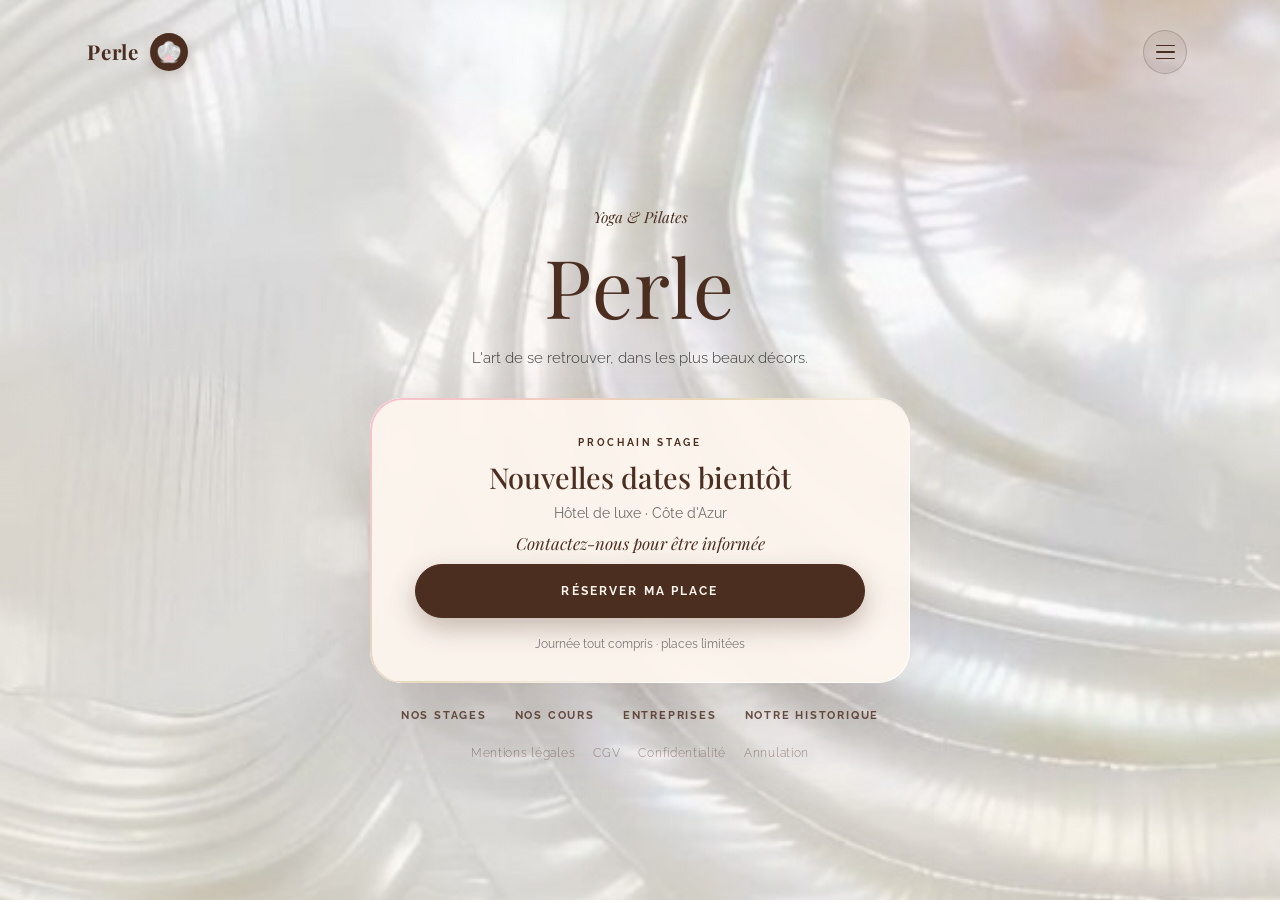
==== commit 924c98e3: "Pages legales, page 404, referencement et allegement des logos Aucun changement d'apparence : tout c" ====
--- a/index.html
+++ b/index.html
@@ -5,25 +5,95 @@
   <meta name="google" content="notranslate">
   <meta name="viewport" content="width=device-width, initial-scale=1.0">
   <title>Perle — Yoga & Pilates sur la Côte d'Azur</title>
-  <meta name="description" content="Perle — Cours de yoga et pilates dans les plus beaux lieux de la Côte d'Azur. Réservez votre prochaine séance.">
+  <meta name="description" content="Stages d’une journée et cours de yoga &amp; pilates dans les plus beaux lieux de la Côte d’Azur. Réservez votre place.">
+  <link rel="canonical" href="https://perleexperience.com/">
+  <meta name="theme-color" content="#4B2E20">
+
+  <!-- Aperçu lors d'un partage (Instagram, Facebook, WhatsApp, iMessage) -->
+  <meta property="og:type" content="website">
+  <meta property="og:site_name" content="Perle">
+  <meta property="og:locale" content="fr_FR">
+  <meta property="og:url" content="https://perleexperience.com/">
+  <meta property="og:title" content="Perle — Yoga &amp; Pilates sur la Côte d’Azur">
+  <meta property="og:description" content="Stages d’une journée et cours de yoga &amp; pilates dans les plus beaux lieux de la Côte d’Azur. Réservez votre place.">
+  <meta property="og:image" content="https://perleexperience.com/og-image.jpg">
+  <meta property="og:image:width" content="1200">
+  <meta property="og:image:height" content="630">
+  <meta property="og:image:alt" content="Perle — yoga et pilates sur la Côte d’Azur">
+  <meta name="twitter:card" content="summary_large_image">
+  <meta name="twitter:title" content="Perle — Yoga &amp; Pilates sur la Côte d’Azur">
+  <meta name="twitter:description" content="Stages d’une journée et cours de yoga &amp; pilates dans les plus beaux lieux de la Côte d’Azur. Réservez votre place.">
+  <meta name="twitter:image" content="https://perleexperience.com/og-image.jpg">
   <link rel="icon" type="image/png" href="favicon.png">
   <link rel="apple-touch-icon" href="favicon.png">
   <link rel="preconnect" href="https://fonts.googleapis.com">
   <link rel="preconnect" href="https://fonts.gstatic.com" crossorigin>
   <link href="https://fonts.googleapis.com/css2?family=Playfair+Display:ital,wght@0,400;0,500;0,700;1,400&family=Raleway:wght@300;400;500;600;700&display=swap" rel="stylesheet">
-  <link rel="stylesheet" href="styles.css">
+  <link rel="stylesheet" href="styles.css?v=5">
+  <script type="application/ld+json">
+{
+    "@context": "https://schema.org",
+    "@graph": [
+      {
+        "@type": "Organization",
+        "@id": "https://perleexperience.com/#organisation",
+        "name": "Perle",
+        "url": "https://perleexperience.com/",
+        "description": "Stages d’une journée et cours de yoga et pilates dans les plus beaux lieux de la Côte d’Azur.",
+        "logo": {
+          "@type": "ImageObject",
+          "url": "https://perleexperience.com/Logo.PNG",
+          "width": 2000,
+          "height": 2000
+        },
+        "image": "https://perleexperience.com/og-image.jpg",
+        "email": "contact@perleexperience.com",
+        "telephone": "+33677303065",
+        "areaServed": {
+          "@type": "AdministrativeArea",
+          "name": "Côte d’Azur, France"
+        },
+        "contactPoint": {
+          "@type": "ContactPoint",
+          "contactType": "customer service",
+          "telephone": "+33677303065",
+          "email": "contact@perleexperience.com",
+          "availableLanguage": [
+            "fr",
+            "en"
+          ]
+        },
+        "sameAs": [
+          "https://www.instagram.com/perle_cotedazur/",
+          "https://www.facebook.com/profile.php?id=61571725617693",
+          "https://www.tiktok.com/@perle.cotedazur?lang=fr"
+        ]
+      },
+      {
+        "@type": "WebSite",
+        "@id": "https://perleexperience.com/#site",
+        "url": "https://perleexperience.com/",
+        "name": "Perle",
+        "inLanguage": "fr-FR",
+        "publisher": {
+          "@id": "https://perleexperience.com/#organisation"
+        }
+      }
+    ]
+  }
+  </script>
 </head>
 <body class="home-page">
 
 <!-- Animation d'arrivée : la perle roule une fois -->
-<div class="page-intro" id="pageIntro" aria-hidden="true"><img src="logo-rose.png" alt=""></div>
+<div class="page-intro" id="pageIntro" aria-hidden="true"><img src="logo-rose-petit.png" alt=""></div>
 
 <!-- NAV -->
 <nav id="nav">
   <div class="container nav-inner">
     <a href="index.html" class="nav-logo" aria-label="Perle — Accueil">
       <span class="nav-logo-text">Perle</span>
-      <img src="Logo.PNG" alt="Perle logo">
+      <img src="logo-petit.png" alt="Perle logo">
     </a>
     <div class="nav-links">
       <a href="index.html" data-fr="Accueil" data-en="Home">Accueil</a>
@@ -79,10 +149,17 @@
     <a href="entreprises.html" data-fr="Entreprises" data-en="Business">Entreprises</a>
     <a href="historique.html" data-fr="Notre historique" data-en="Our history">Notre historique</a>
   </div>
+
+  <nav class="footer-legal" aria-label="Informations légales">
+    <a href="mentions-legales.html" data-fr="Mentions légales" data-en="Legal notice">Mentions légales</a>
+    <a href="cgv.html" data-fr="CGV" data-en="Terms of sale">CGV</a>
+    <a href="confidentialite.html" data-fr="Confidentialité" data-en="Privacy">Confidentialité</a>
+    <a href="annulation.html" data-fr="Annulation" data-en="Cancellation">Annulation</a>
+  </nav>
 </main>
 
-<script src="auth.js"></script>
-<script src="script.js"></script>
+<script src="auth.js?v=5"></script>
+<script src="script.js?v=5"></script>
 <script>
   /* ── PROCHAIN STAGE + COMPTE À REBOURS ──
      ✏️ Pour changer les dates : éditer ce tableau (et la page stages.html). */
--- a/styles.css
+++ b/styles.css
@@ -75,7 +75,7 @@
 /* ── PANNEAUX FLOTTANTS (la signature) ── */
 .about, .formules, .lieux, .gallery, .testimonials, .reservation,
 .corp-intro, .corp-features, .corp-benefits, .newsletter, .cta-band, .account,
-.fondatrice, .suite-band, .tarifs {
+.fondatrice, .suite-band, .tarifs, .legal, .legal-resume, .erreur {
   position: relative; z-index: 1;
   max-width: 1400px; margin: 20px auto; padding: 110px 0;
   border-radius: var(--r-panel); overflow: hidden;
@@ -1010,7 +1010,7 @@
 @media (max-width: 1100px) {
   .about, .formules, .lieux, .gallery, .testimonials, .reservation,
   .corp-intro, .corp-features, .corp-benefits, .newsletter, .cta-band, .account,
-  .fondatrice, .suite-band, .tarifs {
+  .fondatrice, .suite-band, .tarifs, .legal, .legal-resume, .erreur {
     margin: 12px; padding: 84px 0; border-radius: 34px;
   }
   .container { padding: 0 28px; }
@@ -1064,3 +1064,171 @@
   /* Pas d'intro animée — et surtout, jamais de voile figé devant la page */
   .page-intro { display: none !important; }
 }
+
+
+/* ── Choix du mode de règlement ──────────────────────────────── */
+.pay-mode { margin: 0 0 26px; }
+.pay-mode-label { display: block; font-size: .78rem; letter-spacing: .14em;
+  text-transform: uppercase; font-weight: 600; color: var(--shell); }
+
+.pay-choice { display: flex; flex-direction: column; gap: 10px; margin-top: 8px; }
+.pay-choice label { display: flex; align-items: center; gap: 12px; cursor: pointer;
+  padding: 13px 16px; border: 1px solid rgba(75,46,32,.16); border-radius: 14px;
+  background: rgba(253,246,238,.55); font-weight: 400; font-size: .94rem;
+  color: var(--ink); transition: border-color .2s ease, background .2s ease;
+  /* on annule le style « intitulé de champ » hérité du formulaire */
+  text-transform: none; letter-spacing: normal; margin: 0; }
+.pay-choice label:hover { border-color: rgba(75,46,32,.38); }
+.pay-choice input { accent-color: var(--shell); width: 17px; height: 17px; flex: none; margin: 0; }
+.pay-choice label:has(input:checked) { border-color: var(--shell);
+  background: rgba(248,193,204,.24); font-weight: 500; }
+
+/* ── Activation des crédits par code ─────────────────────────── */
+.code-activation { margin-top: 34px; padding: 26px 28px; border-radius: var(--r-panel);
+  background: rgba(230,215,184,.38); border: 1px solid rgba(75,46,32,.1); }
+.code-activation h4 { font-family: 'Playfair Display', Georgia, serif; font-size: 1.12rem;
+  color: var(--shell); margin: 0 0 6px; }
+.code-activation > p { font-size: .9rem; font-weight: 300; opacity: .72; margin: 0 0 16px; }
+.code-row { display: flex; gap: 10px; flex-wrap: wrap; }
+.code-row input { flex: 1 1 200px; min-width: 0; padding: 13px 16px;
+  border: 1px solid rgba(75,46,32,.2); border-radius: 12px; background: #fff;
+  font-family: inherit; font-size: .95rem; letter-spacing: .08em;
+  text-transform: uppercase; color: var(--ink); }
+.code-row input:focus { outline: none; border-color: var(--shell); }
+.code-row .btn { flex: 0 0 auto; }
+.code-msg { margin: 12px 0 0; font-weight: 600; font-size: .9rem; color: #4a7c48; min-height: 1em; }
+.code-msg.erreur { color: #A03A3A; }
+
+@media (max-width: 560px) {
+  .code-activation { padding: 22px 20px; }
+  .code-row .btn { width: 100%; }
+}
+
+
+/* ── PAGE ANNULATION & REMBOURSEMENT ─────────────────────────── */
+.legal-resume { background: var(--pearl); padding: 70px 0; }
+.legal        { background: var(--pearl); padding: 80px 0 90px; }
+
+.resume-grid { display: grid; grid-template-columns: repeat(2, 1fr); gap: 24px; }
+.resume-card { padding: 34px 32px; border-radius: 26px;
+  background: rgba(230,215,184,.34); border: 1px solid rgba(75,46,32,.1); }
+.resume-delai { display: block; font-family: 'Playfair Display', Georgia, serif;
+  font-size: 2.6rem; line-height: 1; color: var(--shell); margin-bottom: 14px; }
+.resume-delai span { font-size: 1.05rem; font-family: 'Raleway', system-ui, sans-serif;
+  font-weight: 500; letter-spacing: .04em; }
+.resume-card h3 { font-family: 'Playfair Display', Georgia, serif; font-size: 1.25rem;
+  color: var(--shell); margin: 0 0 10px; }
+.resume-card p { font-size: .95rem; font-weight: 300; line-height: 1.7; margin: 0; color: var(--ink); }
+
+.legal-bloc { max-width: 760px; margin: 0 0 46px; }
+.legal-bloc:last-of-type { margin-bottom: 0; }
+.legal-bloc h2 { display: flex; align-items: baseline; gap: 14px;
+  font-family: 'Playfair Display', Georgia, serif; font-size: 1.5rem; font-weight: 500;
+  color: var(--shell); margin: 0 0 16px; }
+.legal-num { flex: none; width: 32px; height: 32px; border-radius: 50%;
+  background: var(--shell); color: var(--pearl); font-family: 'Raleway', system-ui, sans-serif;
+  font-size: .82rem; font-weight: 600; display: inline-flex; align-items: center;
+  justify-content: center; transform: translateY(-2px); }
+.legal-bloc p { font-size: .97rem; font-weight: 300; line-height: 1.85;
+  color: var(--ink); margin: 0 0 12px; padding-left: 46px; }
+.legal-bloc p:last-child { margin-bottom: 0; }
+.legal-bloc strong { font-weight: 600; color: var(--shell); }
+.legal-bloc a { color: var(--shell); text-decoration: underline; text-underline-offset: 3px; }
+
+.a-completer { background: rgba(248,193,204,.45); border-radius: 5px;
+  padding: 2px 7px; font-weight: 500; }
+
+.legal-maj { max-width: 760px; margin: 54px 0 0; padding-left: 46px;
+  font-size: .84rem; font-weight: 300; opacity: .6; font-style: italic; }
+
+@media (max-width: 760px) {
+  .resume-grid { grid-template-columns: 1fr; }
+  .legal-bloc h2 { font-size: 1.32rem; gap: 11px; }
+  .legal-bloc p, .legal-maj { padding-left: 0; }
+}
+
+
+/* ── Avis d'annulation avant validation ──────────────────────── */
+.avis-annulation { display: flex; flex-wrap: wrap; align-items: center; gap: 8px 12px;
+  margin: 4px 0 20px; padding: 16px 18px; border-radius: 16px;
+  background: rgba(230,215,184,.42); border: 1px solid rgba(75,46,32,.12);
+  font-size: .88rem; font-weight: 300; line-height: 1.6; color: var(--ink); }
+.avis-delai { flex: none; padding: 4px 11px; border-radius: 999px;
+  background: var(--shell); color: var(--pearl);
+  font-size: .72rem; font-weight: 600; letter-spacing: .08em; text-transform: uppercase; }
+.avis-annulation a { color: var(--shell); font-weight: 600; text-decoration: underline;
+  text-underline-offset: 3px; white-space: nowrap; }
+
+.pay-montant { margin-left: auto; padding-left: 12px; font-style: normal;
+  font-size: .86rem; font-weight: 600; color: var(--shell); white-space: nowrap; }
+@media (max-width: 560px) {
+  .pay-montant { flex-basis: 100%; margin-left: 29px; padding-left: 0; }
+}
+
+
+/* ── PAGE 404 ────────────────────────────────────────────────── */
+.erreur { background: var(--pearl); padding: 96px 0 100px; }
+.erreur-inner { max-width: 720px; margin: 0 auto; text-align: center; }
+.erreur-code { display: block; font-family: 'Playfair Display', Georgia, serif;
+  font-size: clamp(4.5rem, 14vw, 8rem); line-height: .9; color: var(--shell);
+  opacity: .15; letter-spacing: .02em; margin-bottom: 18px; }
+.erreur-inner h1 { font-family: 'Playfair Display', Georgia, serif; font-weight: 500;
+  font-size: clamp(1.7rem, 5vw, 2.4rem); color: var(--shell); margin: 0 0 14px; }
+.erreur-inner > p { font-size: 1rem; font-weight: 300; line-height: 1.75;
+  color: var(--ink); opacity: .78; margin: 0 auto 40px; max-width: 520px; }
+
+.erreur-liens { display: grid; grid-template-columns: repeat(2, 1fr); gap: 14px;
+  margin-bottom: 38px; text-align: left; }
+.erreur-liens a { display: block; padding: 20px 22px; border-radius: 18px;
+  background: rgba(230,215,184,.34); border: 1px solid rgba(75,46,32,.1);
+  text-decoration: none; transition: border-color .2s ease, transform .2s ease; }
+.erreur-liens a:hover { border-color: var(--shell); transform: translateY(-2px); }
+.erreur-liens strong { display: block; font-family: 'Playfair Display', Georgia, serif;
+  font-size: 1.08rem; font-weight: 500; color: var(--shell); margin-bottom: 3px; }
+.erreur-liens span { display: block; font-size: .86rem; font-weight: 300;
+  color: var(--ink); opacity: .7; line-height: 1.5; }
+
+.erreur-aide { margin: 30px 0 0; font-size: .88rem; font-weight: 300; opacity: .62; }
+
+@media (max-width: 620px) {
+  .erreur { padding: 64px 0 72px; }
+  .erreur-liens { grid-template-columns: 1fr; }
+}
+
+
+/* ── Barre de liens legaux ───────────────────────────────────── */
+/* C'est une balise <nav> pour l'accessibilite, ce qui lui ferait heriter
+   de la regle du menu principal (position: fixed, largeur imposee). On la
+   remet dans le flux, sans quoi elle se colle en haut de l'ecran. */
+.footer-legal { position: static; transform: none; width: auto; max-width: none;
+  padding: 0; top: auto; left: auto; z-index: auto;
+  display: flex; flex-wrap: wrap; gap: 6px 18px; align-items: center; }
+.footer-legal a { font-size: .8rem; font-weight: 300; opacity: .62;
+  text-decoration: none; transition: opacity .2s ease; }
+.footer-legal a:hover { opacity: 1; text-decoration: underline; text-underline-offset: 3px; }
+
+/* Accueil : pas de pied de page, la ligne se pose sous les liens */
+.home-page .footer-legal { justify-content: center; margin-top: 18px; }
+.home-page .footer-legal a { color: var(--shell); opacity: .5; font-size: .74rem;
+  letter-spacing: .06em; }
+.home-page .footer-legal a:hover { opacity: .9; }
+
+/* Note « version francaise seule faisant foi » */
+.legal-vo { max-width: 760px; margin: 0 0 36px; padding: 13px 17px;
+  border-left: 3px solid var(--pink); background: rgba(248,193,204,.16);
+  border-radius: 0 12px 12px 0; font-size: .87rem; font-weight: 300;
+  font-style: italic; color: var(--ink); opacity: .8; }
+
+@media (max-width: 760px) {
+  .footer-legal { gap: 6px 14px; }
+  .legal-vo { margin-bottom: 28px; }
+}
+
+.stages-vide { max-width: 560px; margin: 8px auto 0; text-align: center;
+  font-size: .98rem; font-weight: 300; line-height: 1.75; color: var(--ink); opacity: .75; }
+
+/* ── Texte destine aux lecteurs d'ecran uniquement ───────────── */
+/* Permet de donner un titre de niveau 1 a une page dont le titre
+   visible change selon l'etat (connectee ou non), sans rien afficher. */
+.sr-only { position: absolute; width: 1px; height: 1px; padding: 0; margin: -1px;
+  overflow: hidden; clip: rect(0 0 0 0); clip-path: inset(50%); white-space: nowrap; border: 0; }
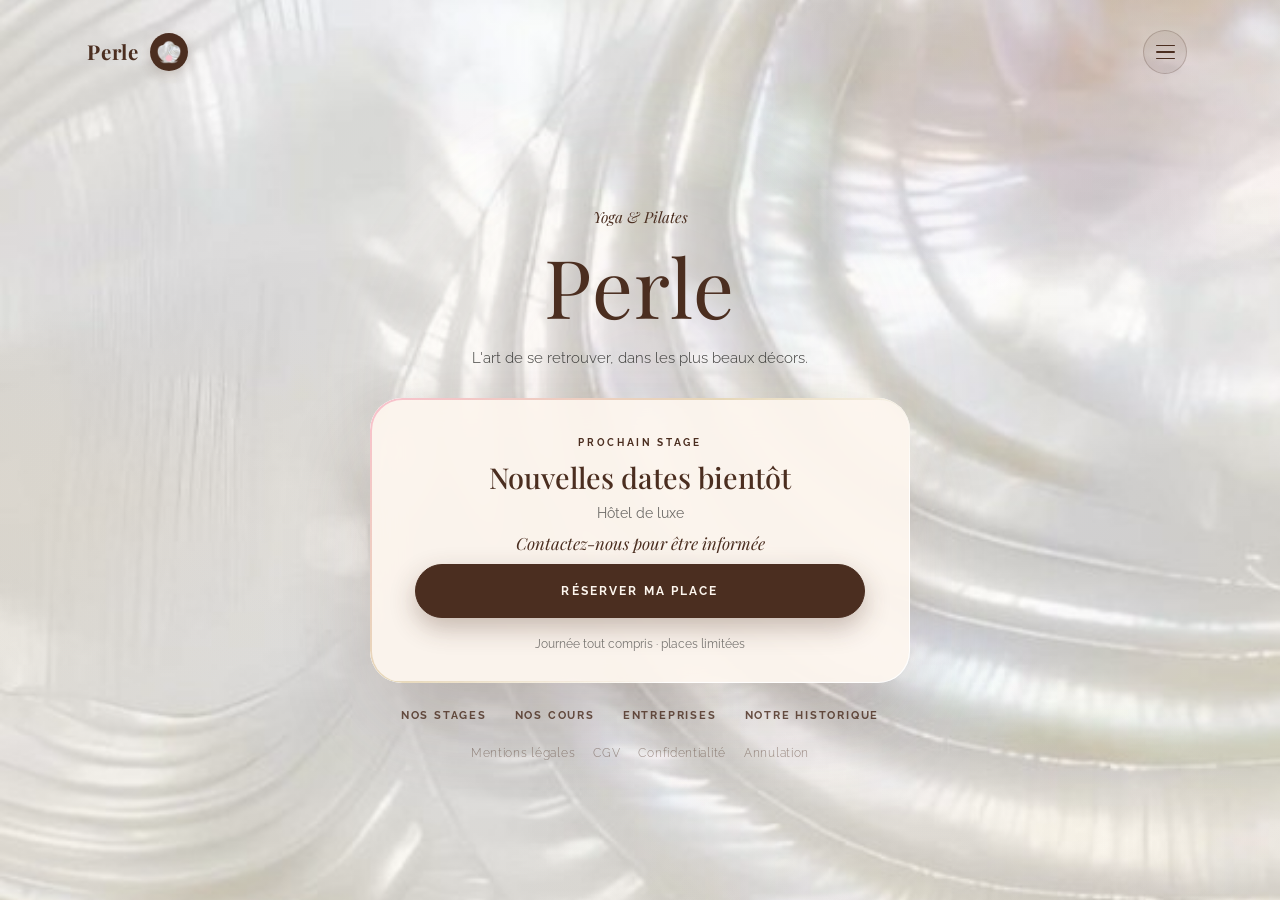
==== commit 1288d2a8: "Branche la page des stages sur la base, et retire les mentions geographiques Les dates etaient ecrit" ====
--- a/index.html
+++ b/index.html
@@ -1,87 +1,87 @@
 <!DOCTYPE html>
 <html lang="fr" translate="no">
 <head>
-  <meta charset="UTF-8">
-  <meta name="google" content="notranslate">
-  <meta name="viewport" content="width=device-width, initial-scale=1.0">
-  <title>Perle — Yoga & Pilates sur la Côte d'Azur</title>
-  <meta name="description" content="Stages d’une journée et cours de yoga &amp; pilates dans les plus beaux lieux de la Côte d’Azur. Réservez votre place.">
-  <link rel="canonical" href="https://perleexperience.com/">
-  <meta name="theme-color" content="#4B2E20">
-
-  <!-- Aperçu lors d'un partage (Instagram, Facebook, WhatsApp, iMessage) -->
-  <meta property="og:type" content="website">
-  <meta property="og:site_name" content="Perle">
-  <meta property="og:locale" content="fr_FR">
-  <meta property="og:url" content="https://perleexperience.com/">
-  <meta property="og:title" content="Perle — Yoga &amp; Pilates sur la Côte d’Azur">
-  <meta property="og:description" content="Stages d’une journée et cours de yoga &amp; pilates dans les plus beaux lieux de la Côte d’Azur. Réservez votre place.">
-  <meta property="og:image" content="https://perleexperience.com/og-image.jpg">
-  <meta property="og:image:width" content="1200">
-  <meta property="og:image:height" content="630">
-  <meta property="og:image:alt" content="Perle — yoga et pilates sur la Côte d’Azur">
-  <meta name="twitter:card" content="summary_large_image">
-  <meta name="twitter:title" content="Perle — Yoga &amp; Pilates sur la Côte d’Azur">
-  <meta name="twitter:description" content="Stages d’une journée et cours de yoga &amp; pilates dans les plus beaux lieux de la Côte d’Azur. Réservez votre place.">
-  <meta name="twitter:image" content="https://perleexperience.com/og-image.jpg">
-  <link rel="icon" type="image/png" href="favicon.png">
-  <link rel="apple-touch-icon" href="favicon.png">
-  <link rel="preconnect" href="https://fonts.googleapis.com">
-  <link rel="preconnect" href="https://fonts.gstatic.com" crossorigin>
-  <link href="https://fonts.googleapis.com/css2?family=Playfair+Display:ital,wght@0,400;0,500;0,700;1,400&family=Raleway:wght@300;400;500;600;700&display=swap" rel="stylesheet">
-  <link rel="stylesheet" href="styles.css?v=5">
-  <script type="application/ld+json">
+ <meta charset="UTF-8">
+ <meta name="google" content="notranslate">
+ <meta name="viewport" content="width=device-width, initial-scale=1.0">
+ <title>Perle — Yoga & Pilates partout en France</title>
+ <meta name="description" content="Stages d’une journée et cours de yoga &amp; pilates dans les plus beaux lieux de France. Réservez votre place.">
+ <link rel="canonical" href="https://perleexperience.com/">
+ <meta name="theme-color" content="#4B2E20">
+
+ <!-- Aperçu lors d'un partage (Instagram, Facebook, WhatsApp, iMessage) -->
+ <meta property="og:type" content="website">
+ <meta property="og:site_name" content="Perle">
+ <meta property="og:locale" content="fr_FR">
+ <meta property="og:url" content="https://perleexperience.com/">
+ <meta property="og:title" content="Perle — Yoga &amp; Pilates partout en France">
+ <meta property="og:description" content="Stages d’une journée et cours de yoga &amp; pilates dans les plus beaux lieux de France. Réservez votre place.">
+ <meta property="og:image" content="https://perleexperience.com/og-image.jpg">
+ <meta property="og:image:width" content="1200">
+ <meta property="og:image:height" content="630">
+ <meta property="og:image:alt" content="Perle — yoga et pilates partout en France">
+ <meta name="twitter:card" content="summary_large_image">
+ <meta name="twitter:title" content="Perle — Yoga &amp; Pilates partout en France">
+ <meta name="twitter:description" content="Stages d’une journée et cours de yoga &amp; pilates dans les plus beaux lieux de France. Réservez votre place.">
+ <meta name="twitter:image" content="https://perleexperience.com/og-image.jpg">
+ <link rel="icon" type="image/png" href="favicon.png">
+ <link rel="apple-touch-icon" href="favicon.png">
+ <link rel="preconnect" href="https://fonts.googleapis.com">
+ <link rel="preconnect" href="https://fonts.gstatic.com" crossorigin>
+ <link href="https://fonts.googleapis.com/css2?family=Playfair+Display:ital,wght@0,400;0,500;0,700;1,400&family=Raleway:wght@300;400;500;600;700&display=swap" rel="stylesheet">
+ <link rel="stylesheet" href="styles.css?v=7">
+ <script type="application/ld+json">
 {
-    "@context": "https://schema.org",
-    "@graph": [
-      {
-        "@type": "Organization",
-        "@id": "https://perleexperience.com/#organisation",
-        "name": "Perle",
-        "url": "https://perleexperience.com/",
-        "description": "Stages d’une journée et cours de yoga et pilates dans les plus beaux lieux de la Côte d’Azur.",
-        "logo": {
-          "@type": "ImageObject",
-          "url": "https://perleexperience.com/Logo.PNG",
-          "width": 2000,
-          "height": 2000
-        },
-        "image": "https://perleexperience.com/og-image.jpg",
-        "email": "contact@perleexperience.com",
-        "telephone": "+33677303065",
-        "areaServed": {
-          "@type": "AdministrativeArea",
-          "name": "Côte d’Azur, France"
-        },
-        "contactPoint": {
-          "@type": "ContactPoint",
-          "contactType": "customer service",
-          "telephone": "+33677303065",
-          "email": "contact@perleexperience.com",
-          "availableLanguage": [
-            "fr",
-            "en"
-          ]
-        },
-        "sameAs": [
-          "https://www.instagram.com/perle_cotedazur/",
-          "https://www.facebook.com/profile.php?id=61571725617693",
-          "https://www.tiktok.com/@perle.cotedazur?lang=fr"
-        ]
-      },
-      {
-        "@type": "WebSite",
-        "@id": "https://perleexperience.com/#site",
-        "url": "https://perleexperience.com/",
-        "name": "Perle",
-        "inLanguage": "fr-FR",
-        "publisher": {
-          "@id": "https://perleexperience.com/#organisation"
-        }
-      }
-    ]
-  }
-  </script>
+ "@context": "https://schema.org",
+ "@graph": [
+ {
+ "@type": "Organization",
+ "@id": "https://perleexperience.com/#organisation",
+ "name": "Perle",
+ "url": "https://perleexperience.com/",
+ "description": "Stages d’une journée et cours de yoga et pilates dans les plus beaux lieux de France.",
+ "logo": {
+ "@type": "ImageObject",
+ "url": "https://perleexperience.com/Logo.PNG",
+ "width": 2000,
+ "height": 2000
+ },
+ "image": "https://perleexperience.com/og-image.jpg",
+ "email": "contact@perleexperience.com",
+ "telephone": "+33677303065",
+ "areaServed": {
+ "@type": "AdministrativeArea",
+ "name": "France"
+ },
+ "contactPoint": {
+ "@type": "ContactPoint",
+ "contactType": "customer service",
+ "telephone": "+33677303065",
+ "email": "contact@perleexperience.com",
+ "availableLanguage": [
+ "fr",
+ "en"
+ ]
+ },
+ "sameAs": [
+ "https://www.instagram.com/perle_cotedazur/",
+ "https://www.facebook.com/profile.php?id=61571725617693",
+ "https://www.tiktok.com/@perle.cotedazur?lang=fr"
+ ]
+ },
+ {
+ "@type": "WebSite",
+ "@id": "https://perleexperience.com/#site",
+ "url": "https://perleexperience.com/",
+ "name": "Perle",
+ "inLanguage": "fr-FR",
+ "publisher": {
+ "@id": "https://perleexperience.com/#organisation"
+ }
+ }
+ ]
+ }
+ </script>
 </head>
 <body class="home-page">
 
@@ -90,128 +90,128 @@
 
 <!-- NAV -->
 <nav id="nav">
-  <div class="container nav-inner">
-    <a href="index.html" class="nav-logo" aria-label="Perle — Accueil">
-      <span class="nav-logo-text">Perle</span>
-      <img src="logo-petit.png" alt="Perle logo">
-    </a>
-    <div class="nav-links">
-      <a href="index.html" data-fr="Accueil" data-en="Home">Accueil</a>
-      <a href="stages.html" data-fr="Stages" data-en="Retreats">Stages</a>
-      <a href="reservation.html" data-fr="Cours" data-en="Classes">Cours</a>
-      <a href="entreprises.html" data-fr="Entreprises" data-en="Business">Entreprises</a>
-      <a href="historique.html" data-fr="Notre historique" data-en="Our history">Notre historique</a>
-      <div class="lang-toggle" role="group" aria-label="Langue"><button class="active" onclick="setLang('fr')" aria-pressed="true">FR</button><button onclick="setLang('en')" aria-pressed="false">EN</button></div>
-    </div>
-
-    <button class="nav-burger" id="burger" aria-label="Ouvrir le menu" aria-expanded="false"><span></span><span></span><span></span></button>
-  </div>
+ <div class="container nav-inner">
+ <a href="index.html" class="nav-logo" aria-label="Perle — Accueil">
+ <span class="nav-logo-text">Perle</span>
+ <img src="logo-petit.png" alt="Perle logo">
+ </a>
+ <div class="nav-links">
+ <a href="index.html" data-fr="Accueil" data-en="Home">Accueil</a>
+ <a href="stages.html" data-fr="Stages" data-en="Retreats">Stages</a>
+ <a href="reservation.html" data-fr="Cours" data-en="Classes">Cours</a>
+ <a href="entreprises.html" data-fr="Entreprises" data-en="Business">Entreprises</a>
+ <a href="historique.html" data-fr="Notre historique" data-en="Our history">Notre historique</a>
+ <div class="lang-toggle" role="group" aria-label="Langue"><button class="active" onclick="setLang('fr')" aria-pressed="true">FR</button><button onclick="setLang('en')" aria-pressed="false">EN</button></div>
+ </div>
+
+ <button class="nav-burger" id="burger" aria-label="Ouvrir le menu" aria-expanded="false"><span></span><span></span><span></span></button>
+ </div>
 </nav>
 
 <div class="mobile-menu" id="mobileMenu" role="dialog" aria-modal="true" aria-label="Navigation">
-  <button class="mobile-close" id="mobileClose" aria-label="Fermer">&#10005;</button>
-  <a href="index.html" onclick="closeMobile()" data-fr="Accueil" data-en="Home">Accueil</a>
-  <a href="stages.html" onclick="closeMobile()" data-fr="Stages" data-en="Retreats">Stages</a>
-  <a href="reservation.html" onclick="closeMobile()" data-fr="Cours" data-en="Classes">Cours</a>
-  <a href="entreprises.html" onclick="closeMobile()" data-fr="Entreprises" data-en="Business">Entreprises</a>
-  <a href="historique.html" onclick="closeMobile()" data-fr="Notre historique" data-en="Our history">Notre historique</a>
-  <div class="lang-toggle"><button class="active" onclick="setLang('fr'); closeMobile()">FR</button><button onclick="setLang('en'); closeMobile()">EN</button></div>
+ <button class="mobile-close" id="mobileClose" aria-label="Fermer">&#10005;</button>
+ <a href="index.html" onclick="closeMobile()" data-fr="Accueil" data-en="Home">Accueil</a>
+ <a href="stages.html" onclick="closeMobile()" data-fr="Stages" data-en="Retreats">Stages</a>
+ <a href="reservation.html" onclick="closeMobile()" data-fr="Cours" data-en="Classes">Cours</a>
+ <a href="entreprises.html" onclick="closeMobile()" data-fr="Entreprises" data-en="Business">Entreprises</a>
+ <a href="historique.html" onclick="closeMobile()" data-fr="Notre historique" data-en="Our history">Notre historique</a>
+ <div class="lang-toggle"><button class="active" onclick="setLang('fr'); closeMobile()">FR</button><button onclick="setLang('en'); closeMobile()">EN</button></div>
 </div>
 
 
 <!-- ACCUEIL ÉPURÉ -->
 <main class="home-min has-nacre">
-  <p class="hm-eyebrow" data-fr="Yoga & Pilates" data-en="Yoga & Pilates">Yoga & Pilates</p>
-  <h1>Perle</h1>
-  <p class="hm-sub" data-fr="L'art de se retrouver, dans les plus beaux décors." data-en="The art of finding yourself, in the most beautiful settings.">L'art de se retrouver, dans les plus beaux décors.</p>
-
-  <div class="next-class" id="nextClass">
-    <span class="nc-label" data-fr="Prochain stage" data-en="Next retreat">Prochain stage</span>
-    <h2 class="nc-title" id="ncTitle">—</h2>
-    <p class="nc-meta" id="ncMeta">—</p>
-    <p class="nc-date" id="ncDate">—</p>
-    <div class="timer" id="timer" aria-live="polite">
-      <div><b id="t-d">00</b><span data-fr="Jours" data-en="Days">Jours</span></div>
-      <div class="sep">:</div>
-      <div><b id="t-h">00</b><span data-fr="Heures" data-en="Hours">Heures</span></div>
-      <div class="sep">:</div>
-      <div><b id="t-m">00</b><span data-fr="Min" data-en="Min">Min</span></div>
-      <div class="sep">:</div>
-      <div><b id="t-s">00</b><span data-fr="Sec" data-en="Sec">Sec</span></div>
-    </div>
-    <a class="btn btn-dark nc-btn" href="stages.html#reserver" data-fr="Réserver ma place" data-en="Book my place">Réserver ma place</a>
-    <p class="nc-note" data-fr="Journée tout compris · places limitées" data-en="All-inclusive day · limited places">Journée tout compris · places limitées</p>
-  </div>
-
-  <div class="home-min-links">
-    <a href="stages.html" data-fr="Nos stages" data-en="Our retreats">Nos stages</a>
-    <a href="reservation.html" data-fr="Nos cours" data-en="Our classes">Nos cours</a>
-    <a href="entreprises.html" data-fr="Entreprises" data-en="Business">Entreprises</a>
-    <a href="historique.html" data-fr="Notre historique" data-en="Our history">Notre historique</a>
-  </div>
-
-  <nav class="footer-legal" aria-label="Informations légales">
-    <a href="mentions-legales.html" data-fr="Mentions légales" data-en="Legal notice">Mentions légales</a>
-    <a href="cgv.html" data-fr="CGV" data-en="Terms of sale">CGV</a>
-    <a href="confidentialite.html" data-fr="Confidentialité" data-en="Privacy">Confidentialité</a>
-    <a href="annulation.html" data-fr="Annulation" data-en="Cancellation">Annulation</a>
-  </nav>
+ <p class="hm-eyebrow" data-fr="Yoga & Pilates" data-en="Yoga & Pilates">Yoga & Pilates</p>
+ <h1>Perle</h1>
+ <p class="hm-sub" data-fr="L'art de se retrouver, dans les plus beaux décors." data-en="The art of finding yourself, in the most beautiful settings.">L'art de se retrouver, dans les plus beaux décors.</p>
+
+ <div class="next-class" id="nextClass">
+ <span class="nc-label" data-fr="Prochain stage" data-en="Next retreat">Prochain stage</span>
+ <h2 class="nc-title" id="ncTitle">—</h2>
+ <p class="nc-meta" id="ncMeta">—</p>
+ <p class="nc-date" id="ncDate">—</p>
+ <div class="timer" id="timer" aria-live="polite">
+ <div><b id="t-d">00</b><span data-fr="Jours" data-en="Days">Jours</span></div>
+ <div class="sep">:</div>
+ <div><b id="t-h">00</b><span data-fr="Heures" data-en="Hours">Heures</span></div>
+ <div class="sep">:</div>
+ <div><b id="t-m">00</b><span data-fr="Min" data-en="Min">Min</span></div>
+ <div class="sep">:</div>
+ <div><b id="t-s">00</b><span data-fr="Sec" data-en="Sec">Sec</span></div>
+ </div>
+ <a class="btn btn-dark nc-btn" href="stages.html#reserver" data-fr="Réserver ma place" data-en="Book my place">Réserver ma place</a>
+ <p class="nc-note" data-fr="Journée tout compris · places limitées" data-en="All-inclusive day · limited places">Journée tout compris · places limitées</p>
+ </div>
+
+ <div class="home-min-links">
+ <a href="stages.html" data-fr="Nos stages" data-en="Our retreats">Nos stages</a>
+ <a href="reservation.html" data-fr="Nos cours" data-en="Our classes">Nos cours</a>
+ <a href="entreprises.html" data-fr="Entreprises" data-en="Business">Entreprises</a>
+ <a href="historique.html" data-fr="Notre historique" data-en="Our history">Notre historique</a>
+ </div>
+
+ <nav class="footer-legal" aria-label="Informations légales">
+ <a href="mentions-legales.html" data-fr="Mentions légales" data-en="Legal notice">Mentions légales</a>
+ <a href="cgv.html" data-fr="CGV" data-en="Terms of sale">CGV</a>
+ <a href="confidentialite.html" data-fr="Confidentialité" data-en="Privacy">Confidentialité</a>
+ <a href="annulation.html" data-fr="Annulation" data-en="Cancellation">Annulation</a>
+ </nav>
 </main>
 
-<script src="auth.js?v=5"></script>
-<script src="script.js?v=5"></script>
+<script src="auth.js?v=7"></script>
+<script src="script.js?v=7"></script>
 <script>
-  /* ── PROCHAIN STAGE + COMPTE À REBOURS ──
-     ✏️ Pour changer les dates : éditer ce tableau (et la page stages.html). */
-  const STAGES = [
-    { date: '2026-09-12T07:30:00', fr: 'Journée Perle — Signature', en: 'Perle Day — Signature' },
-    { date: '2026-10-03T07:30:00', fr: 'Journée Perle — Signature', en: 'Perle Day — Signature' },
-    { date: '2026-10-24T07:30:00', fr: 'Journée Perle — Automne',   en: 'Perle Day — Autumn' }
-  ];
-  const LIEU = { fr: "Hôtel de luxe · Côte d'Azur", en: 'Luxury hotel · French Riviera' };
-
-  function nextStage() {
-    const now = new Date();
-    const upcoming = STAGES.map(s => ({ ...s, d: new Date(s.date) }))
-                           .filter(s => s.d > now)
-                           .sort((a, b) => a.d - b.d);
-    return upcoming[0] || null;
-  }
-  const NC = nextStage();
-
-  function lang() { return localStorage.getItem('perle-lang') || 'fr'; }
-
-  function renderNC() {
-    const l = lang();
-    if (!NC) {
-      document.getElementById('ncTitle').textContent = l === 'en' ? 'New dates coming soon' : 'Nouvelles dates bientôt';
-      document.getElementById('ncMeta').textContent = LIEU[l];
-      document.getElementById('ncDate').textContent = l === 'en' ? 'Contact us to be informed' : 'Contactez-nous pour être informée';
-      const t = document.getElementById('timer'); if (t) t.style.display = 'none';
-      return;
-    }
-    document.getElementById('ncTitle').textContent = l === 'en' ? NC.en : NC.fr;
-    document.getElementById('ncMeta').textContent = LIEU[l];
-    document.getElementById('ncDate').textContent = NC.d.toLocaleDateString(l === 'en' ? 'en-GB' : 'fr-FR',
-      { weekday: 'long', day: 'numeric', month: 'long' }) + ' · 7h30 — 15h00';
-  }
-
-  function pad(n) { return String(n).padStart(2, '0'); }
-  function tick() {
-    if (!NC) return;
-    const diff = NC.d - new Date();
-    const d = Math.max(0, Math.floor(diff / 86400000));
-    const h = Math.max(0, Math.floor((diff % 86400000) / 3600000));
-    const m = Math.max(0, Math.floor((diff % 3600000) / 60000));
-    const s = Math.max(0, Math.floor((diff % 60000) / 1000));
-    document.getElementById('t-d').textContent = pad(d);
-    document.getElementById('t-h').textContent = pad(h);
-    document.getElementById('t-m').textContent = pad(m);
-    document.getElementById('t-s').textContent = pad(s);
-  }
-
-  renderNC(); tick(); setInterval(tick, 1000);
-  window.addEventListener('perlelang', renderNC);
+ /* ── PROCHAIN STAGE + COMPTE À REBOURS ──
+ ✏️ Pour changer les dates : éditer ce tableau (et la page stages.html). */
+ const STAGES = [
+ { date: '2026-09-12T07:30:00', fr: 'Journée Perle — Signature', en: 'Perle Day — Signature' },
+ { date: '2026-10-03T07:30:00', fr: 'Journée Perle — Signature', en: 'Perle Day — Signature' },
+ { date: '2026-10-24T07:30:00', fr: 'Journée Perle — Automne', en: 'Perle Day — Autumn' }
+ ];
+ const LIEU = { fr: "Hôtel de luxe", en: 'Luxury hotel' };
+
+ function nextStage() {
+ const now = new Date();
+ const upcoming = STAGES.map(s => ({...s, d: new Date(s.date) }))
+.filter(s => s.d > now)
+.sort((a, b) => a.d - b.d);
+ return upcoming[0] || null;
+ }
+ const NC = nextStage();
+
+ function lang() { return localStorage.getItem('perle-lang') || 'fr'; }
+
+ function renderNC() {
+ const l = lang();
+ if (!NC) {
+ document.getElementById('ncTitle').textContent = l === 'en' ? 'New dates coming soon' : 'Nouvelles dates bientôt';
+ document.getElementById('ncMeta').textContent = LIEU[l];
+ document.getElementById('ncDate').textContent = l === 'en' ? 'Contact us to be informed' : 'Contactez-nous pour être informée';
+ const t = document.getElementById('timer'); if (t) t.style.display = 'none';
+ return;
+ }
+ document.getElementById('ncTitle').textContent = l === 'en' ? NC.en : NC.fr;
+ document.getElementById('ncMeta').textContent = LIEU[l];
+ document.getElementById('ncDate').textContent = NC.d.toLocaleDateString(l === 'en' ? 'en-GB' : 'fr-FR',
+ { weekday: 'long', day: 'numeric', month: 'long' }) + ' · 7h30 — 15h00';
+ }
+
+ function pad(n) { return String(n).padStart(2, '0'); }
+ function tick() {
+ if (!NC) return;
+ const diff = NC.d - new Date();
+ const d = Math.max(0, Math.floor(diff / 86400000));
+ const h = Math.max(0, Math.floor((diff % 86400000) / 3600000));
+ const m = Math.max(0, Math.floor((diff % 3600000) / 60000));
+ const s = Math.max(0, Math.floor((diff % 60000) / 1000));
+ document.getElementById('t-d').textContent = pad(d);
+ document.getElementById('t-h').textContent = pad(h);
+ document.getElementById('t-m').textContent = pad(m);
+ document.getElementById('t-s').textContent = pad(s);
+ }
+
+ renderNC(); tick(); setInterval(tick, 1000);
+ window.addEventListener('perlelang', renderNC);
 </script>
 </body>
 </html>
